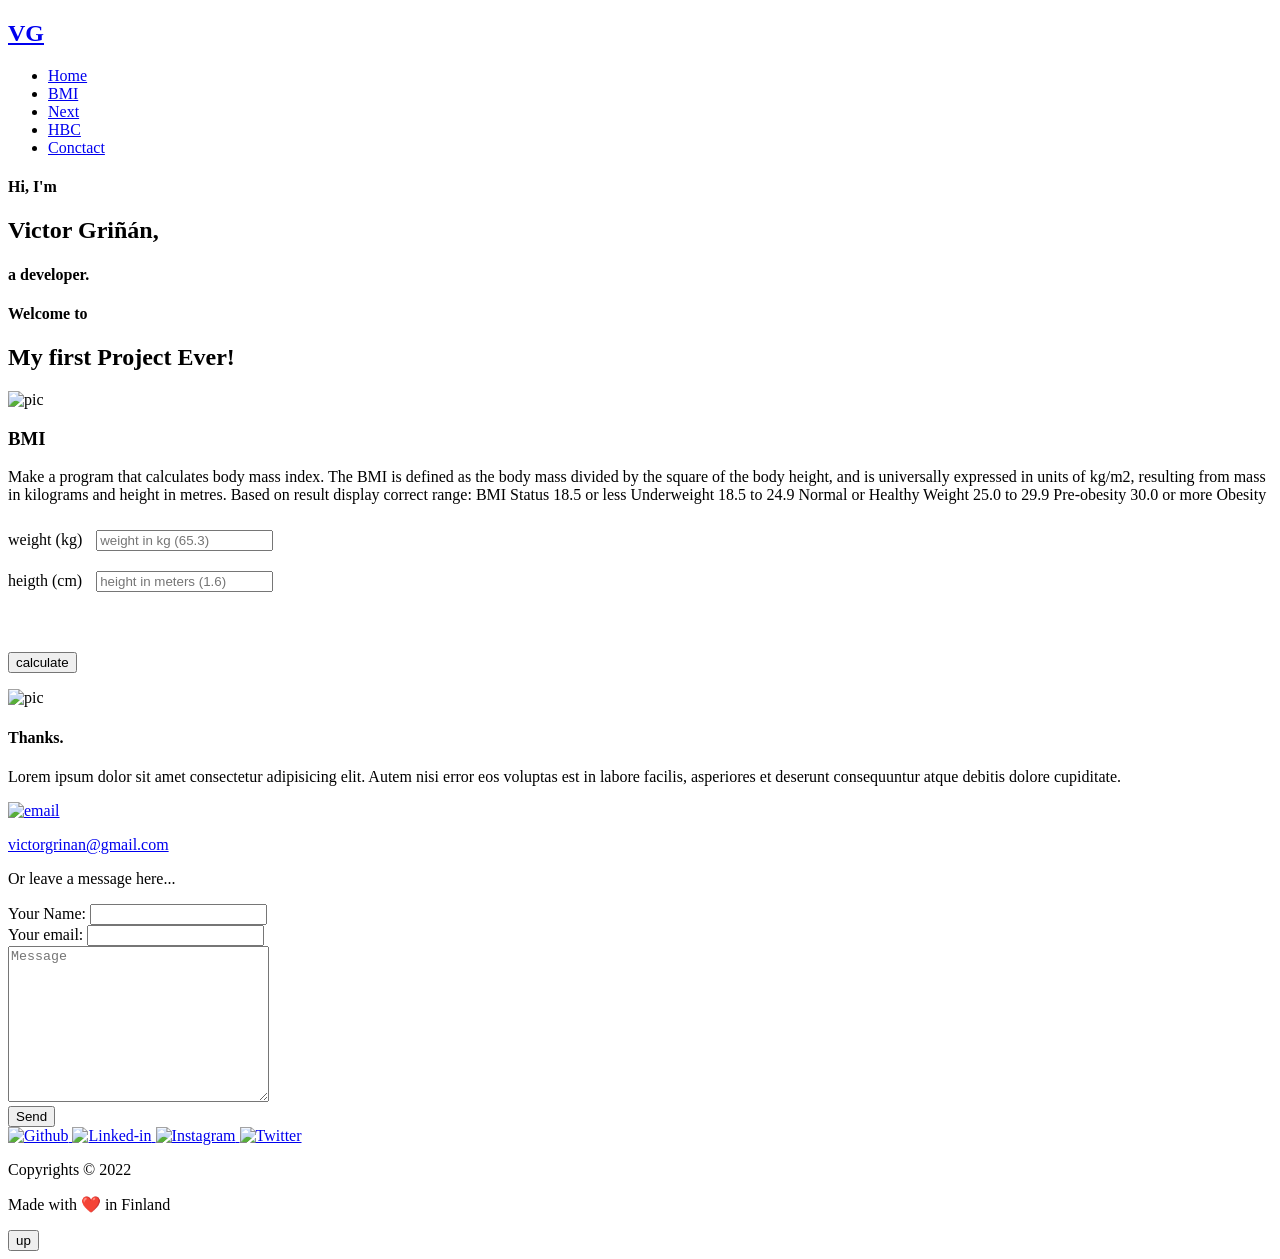
==== index.html @ ef4d424d "first commit" ====
<!DOCTYPE html>
<html lang="en">
<head>
    <meta charset="UTF-8">
    <meta http-equiv="X-UA-Compatible" content="IE=edge">
    <meta name="viewport" content="width=device-width, initial-scale=1.0">
    <link rel="stylesheet" href="style.css">
    <link rel="shortcut icon" href="/images/favicon.ico" type="image/x-icon">
    <title>Document</title>
</head>
<body>


    <script src="main.js"></script>
</body>
</html>


<!DOCTYPE html>
<html lang="en">
<head>
    <meta charset="UTF-8">
    <meta http-equiv="X-UA-Compatible" content="IE=edge">
    <meta name="viewport" 
    content="width=device-width, initial-scale=1.0">
    <link rel="stylesheet" href="style.css">
    <link rel="stylesheet" href="/style.css">
    <title>Web Portfolio</title>
</head>
<body>

    <header>

        <section id="menuBar">
            <div id="logo">
                <a href="#"><h1>VG</h1></a>
            <!-- BRANDING LOGO?
                <a href="#">
                    <h1 id="v">V</h1>
                    <h1 id="g">G</h1>
                    <h4  id="dev">Dev.</h4>
                </a>
            -->
            </div> 
            <nav class="responsive">

                <!--<button class="menu" id="mobButton">Menu</button>-->

                
                <ul>
                    <li><a href="/index.html">Home</a></li>
                    <li><a href="#starter">BMI</a></li>
                    <li><a href="/schoolProjects/02backgroundGradients/index.html">Next</a></li>
                    <li><a href="https://www.bc.fi/?sgclid=CjwKCAiAgbiQBhAHEiwAuQ6Bkr5THOt4DfqX4mz_e1O6WBURiBQcHFbgeelyfIXyITuybfpFCgFI6RoCjrEQAvD_BwE" target="blank">HBC</a></li>
                    <li><a href="#conctactSection">Conctact</a></li>
                </ul>
            </nav>
        </section>
        <section id="heroBanner">
            <div id="intro">
                <h4>Hi, I'm</h3>
                <h2>Victor Griñán,</h2>
                <h4>a developer.</h3>
            </div>
            
            <div id="welcome" class="invisible">
                <h4>Welcome to </h4>
                <h1>My first Project Ever!</h1>
            </div>
        </section>
        
    </header>


    <main>
        <div class="imgBox" id="starter">
            <img src="/images/topHexes.jpg" alt="pic" class="pic" class="sectionPic">
        </div>
        
        <section>
            
            <article id="bmi">

                <h1>BMI</h1>
                <p>Make a program that calculates body mass index. The BMI is defined as the body mass divided by the square of the body height, and is universally expressed in units of kg/m2, resulting from mass in kilograms and height in metres. Based on result display correct range:
                        BMI Status
                        18.5    or less     Underweight
                        18.5    to 24.9     Normal or Healthy Weight
                        25.0    to 29.9     Pre-obesity
                        30.0    or more     Obesity</p>

                    <div>
                        <label for="weight"> weight (kg)</label>
                        <input type="number" id="weight" placeholder="weight in kg (65.3)">
                    </div>   
                    
                    <div>
                        <label for="height"> heigth (cm)</label>
                        <input type="number" id="height" placeholder="height in meters (1.6)">
                    </div>
                    
                    <button id="calculate" onclick="calculate();" > calculate</button>
                                       
                    <p id="solution"></p>

            </article>  

        </section>

    </main>

    <div class="imgBox">
        <img src="/images/huge_hexes.jpg" alt="pic" class="pic" class="sectionPic">
    </div>

    <footer>
        <section id="conctactSection">
            <h4>Thanks.</h4>
            <p>Lorem ipsum dolor sit amet consectetur adipisicing elit. Autem nisi error eos voluptas est in labore facilis, asperiores et deserunt consequuntur atque debitis dolore cupiditate.</p>
            <div class="email">

                <a href="https://mail.google.com/mail/u/0/#inbox" target="blank">
                    <img src="/icons/emai_color.png" alt="email" id="emailImg" class="icon">
                </a>

                    <a href="https://mail.google.com/mail/u/0/#inbox" target="blank">
                        <p id="emailActual"> victorgrinan@gmail.com </p>
                    </a>
                </div>

                <div>
                    <form>
                        <p id="leaveSms">Or leave a message here...</p>
                        <div class="conctact">
                            <label for="conctactName">Your Name:</label>
                            <input type="text" name="conctactName" id="conctactName">
                        </div>
                        <div class="conctact">
                            <label for="conctactEmail">Your email: </label>
                            <input type="email" name="conctactEmail" id="conctactEmail">
                        </div>
                        <div class="conctact">
                            <label for="message"></label>
                            <textarea name="message" id="message" cols="30" rows="10" placeholder="Message"></textarea>
                        </div>
                        <div class="conctact">
                            <input type="submit" value="Send" class="send">
                        </div>
                    </form>
                </div>

                <div id="some">
                    <a href="https://github.com/Victor-python" target="blank">
                        <img src="/icons/pngwing.com (26).png" alt="Github" class="some">
                    </a>

                    <a href="https://www.linkedin.com/in/victor-gri%C3%B1an-892a741b7/" target="blank">
                        <img src="/icons/Linkedin-logo-transparent-PNG.png" alt="Linked-in" class="some">
                    </a>

                    <a href="https://www.instagram.com/victor_grinan_dev/" target="blank">
                        <img src="/icons/pngwing.com (23).png" alt="Instagram" class="some">
                    </a>

                    <a href="https://twitter.com/GrinanVictor" target="blank">
                        <img src="/icons/pngwing.com (20).png" alt="Twitter" class="some">
                    </a>
                </div>
            </section>

            <section id="licenseSection">
                <p id="legal">Copyrights &copy; 2022</p>
                <p id="love">Made with ❤️ in Finland</p>
            </section>

            <button id="up" class="invisible">up</button>

        </footer>
    
    <script src="main.js"></script>
    <script src="/main.js"></script>
</body>
</html>
---- style.css ----
.normal{
    color: green;
}

.warning {
    color: orange;
}

.danger {
    color: red;
}

#weight, #height {
    margin: 10px;
}

#calculate {
    margin-top: 50px;
}
---- style.css ----
.normal{
    color: green;
}

.warning {
    color: orange;
}

.danger {
    color: red;
}

#weight, #height {
    margin: 10px;
}

#calculate {
    margin-top: 50px;
}
---- style.css ----
.normal{
    color: green;
}

.warning {
    color: orange;
}

.danger {
    color: red;
}

#weight, #height {
    margin: 10px;
}

#calculate {
    margin-top: 50px;
}
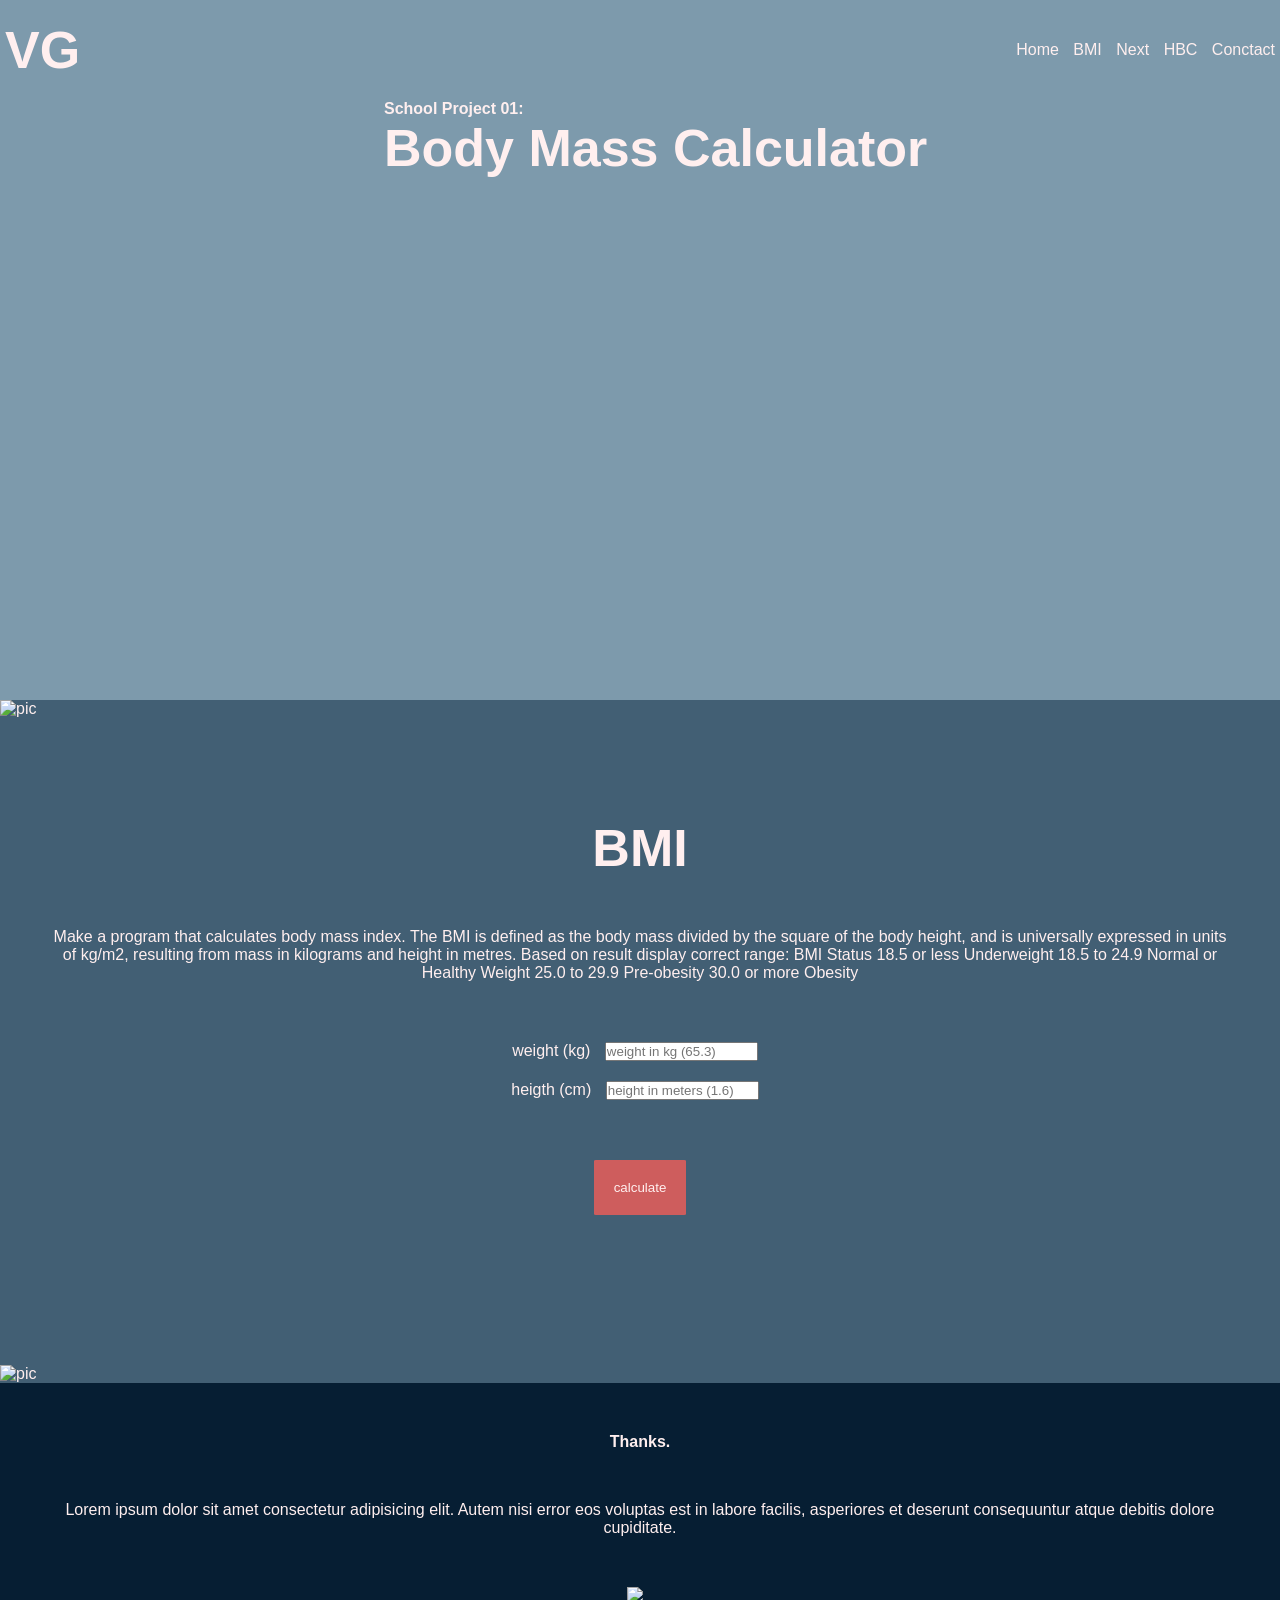
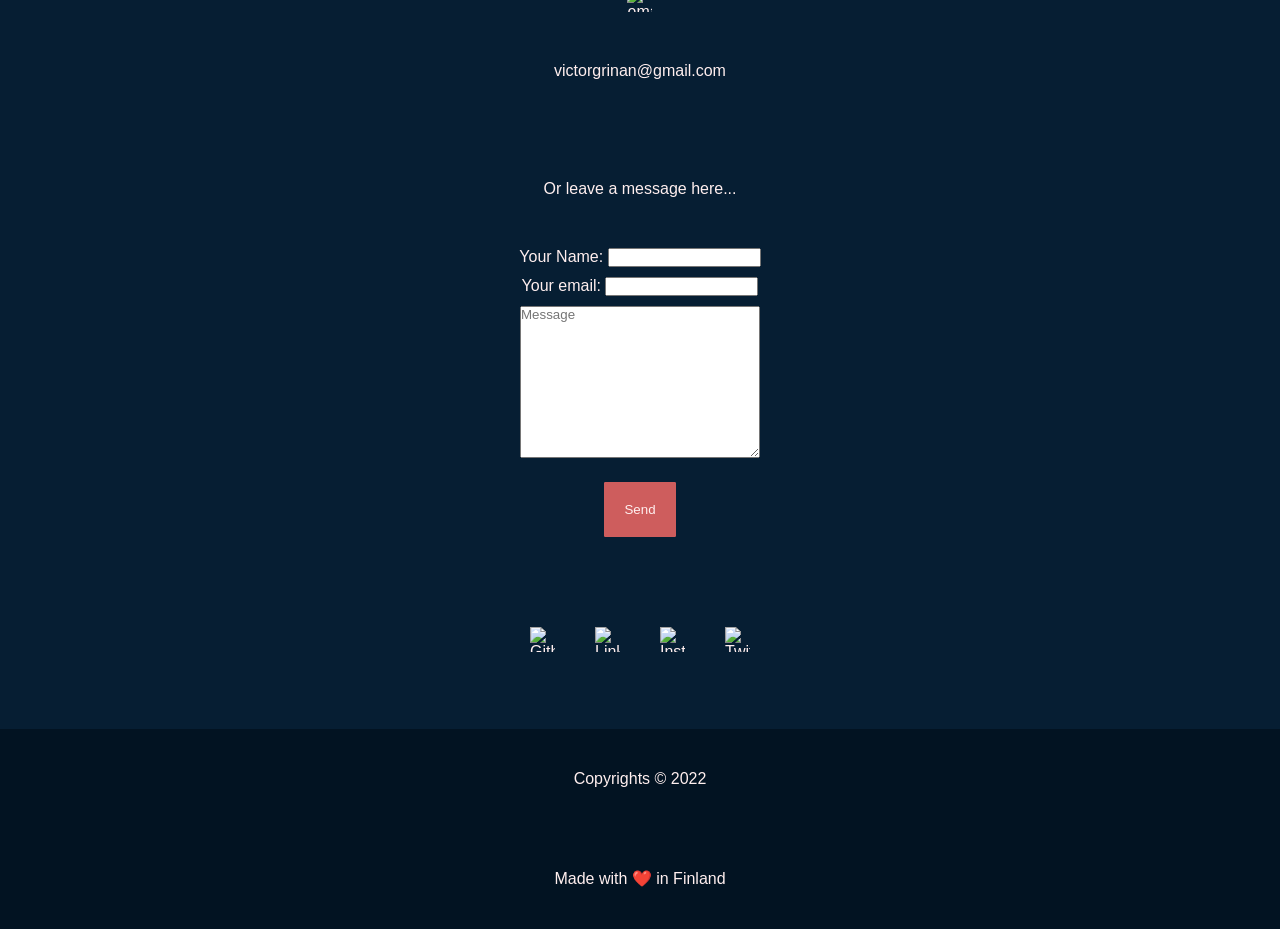
==== commit 0edb9445: "icons added" ====
--- a/index.html
+++ b/index.html
@@ -1,21 +1,3 @@
-<!DOCTYPE html>
-<html lang="en">
-<head>
-    <meta charset="UTF-8">
-    <meta http-equiv="X-UA-Compatible" content="IE=edge">
-    <meta name="viewport" content="width=device-width, initial-scale=1.0">
-    <link rel="stylesheet" href="style.css">
-    <link rel="shortcut icon" href="/images/favicon.ico" type="image/x-icon">
-    <title>Document</title>
-</head>
-<body>
-
-
-    <script src="main.js"></script>
-</body>
-</html>
-
-
 <!DOCTYPE html>
 <html lang="en">
 <head>
@@ -23,9 +5,9 @@
     <meta http-equiv="X-UA-Compatible" content="IE=edge">
     <meta name="viewport" 
     content="width=device-width, initial-scale=1.0">
-    <link rel="stylesheet" href="style.css">
-    <link rel="stylesheet" href="/style.css">
-    <title>Web Portfolio</title>
+    <link rel="stylesheet" href="/common_style.css">
+    <link rel="stylesheet" href="style.css">  
+    <title> BMI calculator</title>
 </head>
 <body>
 
@@ -48,24 +30,19 @@
 
                 
                 <ul>
-                    <li><a href="/index.html">Home</a></li>
+                    <li><a href="https://victor-python.github.io/Portfolio_web_page/">Home</a></li>
                     <li><a href="#starter">BMI</a></li>
-                    <li><a href="/schoolProjects/02backgroundGradients/index.html">Next</a></li>
+                    <li><a href="https://victor-python.github.io/color_gradients/">Next</a></li>
                     <li><a href="https://www.bc.fi/?sgclid=CjwKCAiAgbiQBhAHEiwAuQ6Bkr5THOt4DfqX4mz_e1O6WBURiBQcHFbgeelyfIXyITuybfpFCgFI6RoCjrEQAvD_BwE" target="blank">HBC</a></li>
                     <li><a href="#conctactSection">Conctact</a></li>
                 </ul>
             </nav>
         </section>
         <section id="heroBanner">
-            <div id="intro">
-                <h4>Hi, I'm</h3>
-                <h2>Victor Griñán,</h2>
-                <h4>a developer.</h3>
-            </div>
             
-            <div id="welcome" class="invisible">
-                <h4>Welcome to </h4>
-                <h1>My first Project Ever!</h1>
+            <div id="welcome">
+                <h4>School Project 01:</h4>
+                <h1>Body Mass Calculator</h1>
             </div>
         </section>
         
@@ -74,7 +51,7 @@
 
     <main>
         <div class="imgBox" id="starter">
-            <img src="/images/topHexes.jpg" alt="pic" class="pic" class="sectionPic">
+            <img src="/common_img/" alt="pic" class="pic" class="sectionPic">
         </div>
         
         <section>
@@ -91,12 +68,12 @@
 
                     <div>
                         <label for="weight"> weight (kg)</label>
-                        <input type="number" id="weight" placeholder="weight in kg (65.3)">
+                        <input type="number" id="weight" placeholder="weight in kg (65.3)" min="0">
                     </div>   
                     
                     <div>
                         <label for="height"> heigth (cm)</label>
-                        <input type="number" id="height" placeholder="height in meters (1.6)">
+                        <input type="number" id="height" placeholder="height in meters (1.6)" min="0">
                     </div>
                     
                     <button id="calculate" onclick="calculate();" > calculate</button>
--- a/common_style.css
+++ b/common_style.css
@@ -0,0 +1,341 @@
+/*reset*/
+/*ALL this is made for phone applications*/
+*{
+    margin: 0;
+    padding: 0;
+    color: rgb(255,239,239);
+    font-family: 'Gill Sans', 'Gill Sans MT', Calibri, 'Trebuchet MS', sans-serif;
+}
+
+body{
+    /*
+    background-image: url("/Portfolio_web_page/images/forest.jpg");
+    background-repeat: no-repeat;
+    background-size: 100% auto;
+    background-attachment: fixed;
+    */
+    background-color: rgb(66,95,116);
+    
+    
+}
+
+
+img{
+    display: grid;
+    height: 100%;
+    max-width: 100%;
+    max-height: 100vh;
+    margin: auto;
+}
+
+/*HEADER*/
+header{
+    background-color: rgb(125,154,172);
+    display: flex;
+    flex-direction: column;
+}
+#menuBar {   
+    /*background-color: rgb(181, 224, 224);*/
+    min-width: 100%;
+    margin: auto;
+    height: 100px;
+    position: fixed;
+    top: 0;
+    display: flex;
+    justify-content: space-between;
+    align-items: center;
+    z-index: 1;
+}
+
+a {
+    text-decoration: none;
+    border-radius: 2%;
+}
+
+
+#logo {
+    margin-left: 5px;
+    font-size: 38px;
+    padding-right: 10px;
+}
+
+nav ul li{
+    display: inline;   
+}
+
+nav ul li a{
+    /*make the anchor area biger for clicks*/
+    padding: 5px;    
+}
+
+nav ul li a:hover{
+    background-color: rgb(206, 93, 93);  
+}
+
+/*Banner*/
+#heroBanner{
+    min-height: 700px;
+    display: flex;
+    flex-direction: column;
+    justify-content: space-between;
+}
+
+#intro {
+    align-items: center;
+    padding-top: 200px;
+    padding-left: 30%;
+}
+
+
+#welcome {
+    align-items: center;
+    padding-top: 100px;
+    padding-left: 30%;
+    padding-bottom: 50px;
+}
+
+h1 {
+    font-size: 52px;
+}
+
+/*Main*/
+main p {
+    padding: 50px;
+}
+
+article{
+    padding-top: 100px;
+    text-align: center;
+    padding-bottom: 50px;
+}
+
+.send,
+button {
+    padding: 20px;
+    border: none;
+    background-color: rgb(206, 93, 93);  
+    border-radius: 2%;
+}
+
+
+/*container of portfolio*/
+#projectSection {
+    background-color: rgb(33, 56, 71);
+}
+
+#portfolio {
+    background-color: rgb(125,154,172);
+    display: flex;
+    flex-wrap: wrap;
+    justify-content: space-around;
+}
+
+div .project {
+    margin: 20px;
+    background-color: white;
+    width: 300px;
+    height: 350px;
+    align-self: flex-start;  
+    border-style: groove;
+    border-color: black;
+    color: black;
+}
+
+.projectImg{
+    width: 75%;
+    height: 65%;
+    border-style: groove;
+    border-color: black;
+    position: relative;
+    left: 35px;
+    top: 10px;
+    background-color: black;
+}
+
+
+.description {
+    margin-top: 20px;
+    display: flex;
+    text-align: center;
+    flex-direction: column;
+}
+
+.subtitle {
+    color: black;
+
+}
+
+.descriptionText {
+    padding-top: 5px;
+    color: black;
+}
+
+/*Skills*/
+#skillsBoxes {
+    display: flex;
+    flex-wrap: wrap;
+    padding-left: 90px;
+    padding-bottom: 100px;
+}
+
+
+
+.skill {
+    width: 100px;
+    height: 100px;
+    margin: 10px;
+}
+
+.skill img {
+
+    width: 50px;
+    height: 50px;
+    margin: 5px; 
+}
+
+
+.skill p {
+    padding: 0;
+}
+
+/*Footer*/
+
+footer {
+    background-color: rgb(6, 30, 51);
+}
+
+
+#conctactSection {
+    padding-top: 50px;
+    text-align: center;
+    display:flex;
+    flex-direction: column;
+    justify-content: space-around;
+    align-items: center;
+}
+
+#conctactSection p {
+    padding: 50px;
+}
+
+.icon {
+    padding: 0;
+    margin: 0;
+    width: 25px;
+    height: 25px;
+}
+
+.email {
+    display: flex;
+    flex-direction: column;
+    align-items: center;
+}
+
+#emailActual {
+    padding: 0;
+}
+
+#leaveSms{
+    padding: 0;
+}
+
+form div {
+    padding-bottom: 10px;
+}
+
+.send{
+    margin: 10px;
+}
+
+#some{
+    padding-top: 50px;
+    padding-bottom: 50px;
+    display: flex;
+    flex-wrap: wrap;
+    justify-content: space-between;
+}
+
+#some img {
+    padding: 20px;
+}
+
+.some{
+    padding: 0;
+    margin: 0;
+    width: 25px;
+    height: 25px;
+    display: inline-block;
+}
+
+#licenseSection {
+    min-height: 200px;
+    background-color: rgb(2, 19, 34);
+    display: flex;
+    flex-direction: column;
+    justify-content: space-around;
+    align-items: center;
+
+}
+
+.scrollUp {
+    background-color: rgb(240,255,255);
+}
+
+
+.scrollUp a{
+    color: rgb(16,51,81);
+}
+
+.scrollUp h1{
+    color: rgb(16,51,81);
+}
+
+
+#up {
+    position: fixed;
+    bottom: 20px;
+    right: 50px;
+}
+
+.invisible {
+    visibility: hidden;
+}
+
+.visible {
+    visibility: visible;
+}
+
+/*I JUST COPY THIS CODE FROM INTERNET, (have no idea how it works)*/
+/*
+.fade-in {
+    animation: fadeIn 5s;
+    -webkit-animation: fadeIn 5s;
+    -moz-animation: fadeIn 5s;
+    -o-animation: fadeIn 5s;
+    -ms-animation: fadeIn 5s;
+  }
+  @keyframes fadeIn {
+    0% {opacity:0;}
+    100% {opacity:1;}
+  }
+  
+  @-moz-keyframes fadeIn {
+    0% {opacity:0;}
+    100% {opacity:1;}
+  }
+  
+  @-webkit-keyframes fadeIn {
+    0% {opacity:0;}
+    100% {opacity:1;}
+  }
+  
+  @-o-keyframes fadeIn {
+    0% {opacity:0;}
+    100% {opacity:1;}
+  }
+  
+  @-ms-keyframes fadeIn {
+    0% {opacity:0;}
+    100% {opacity:1;}
+  }
+*/
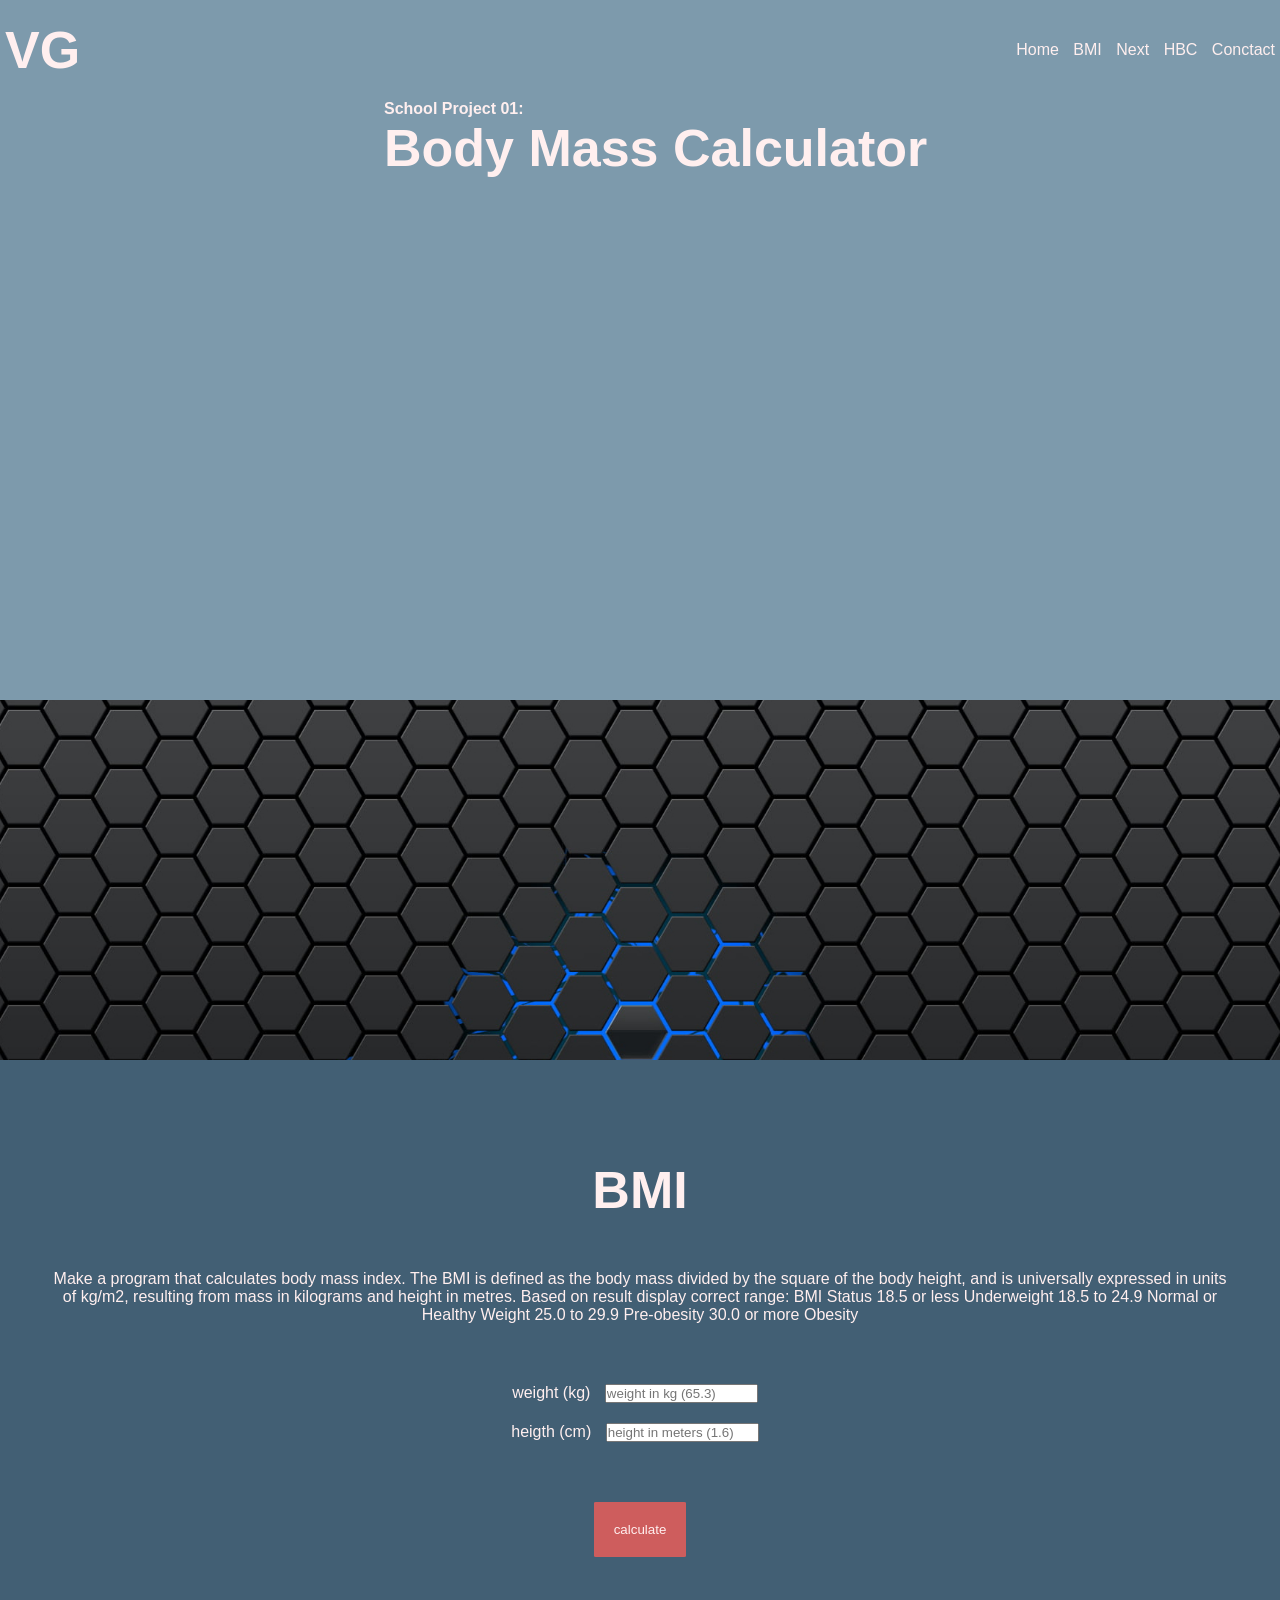
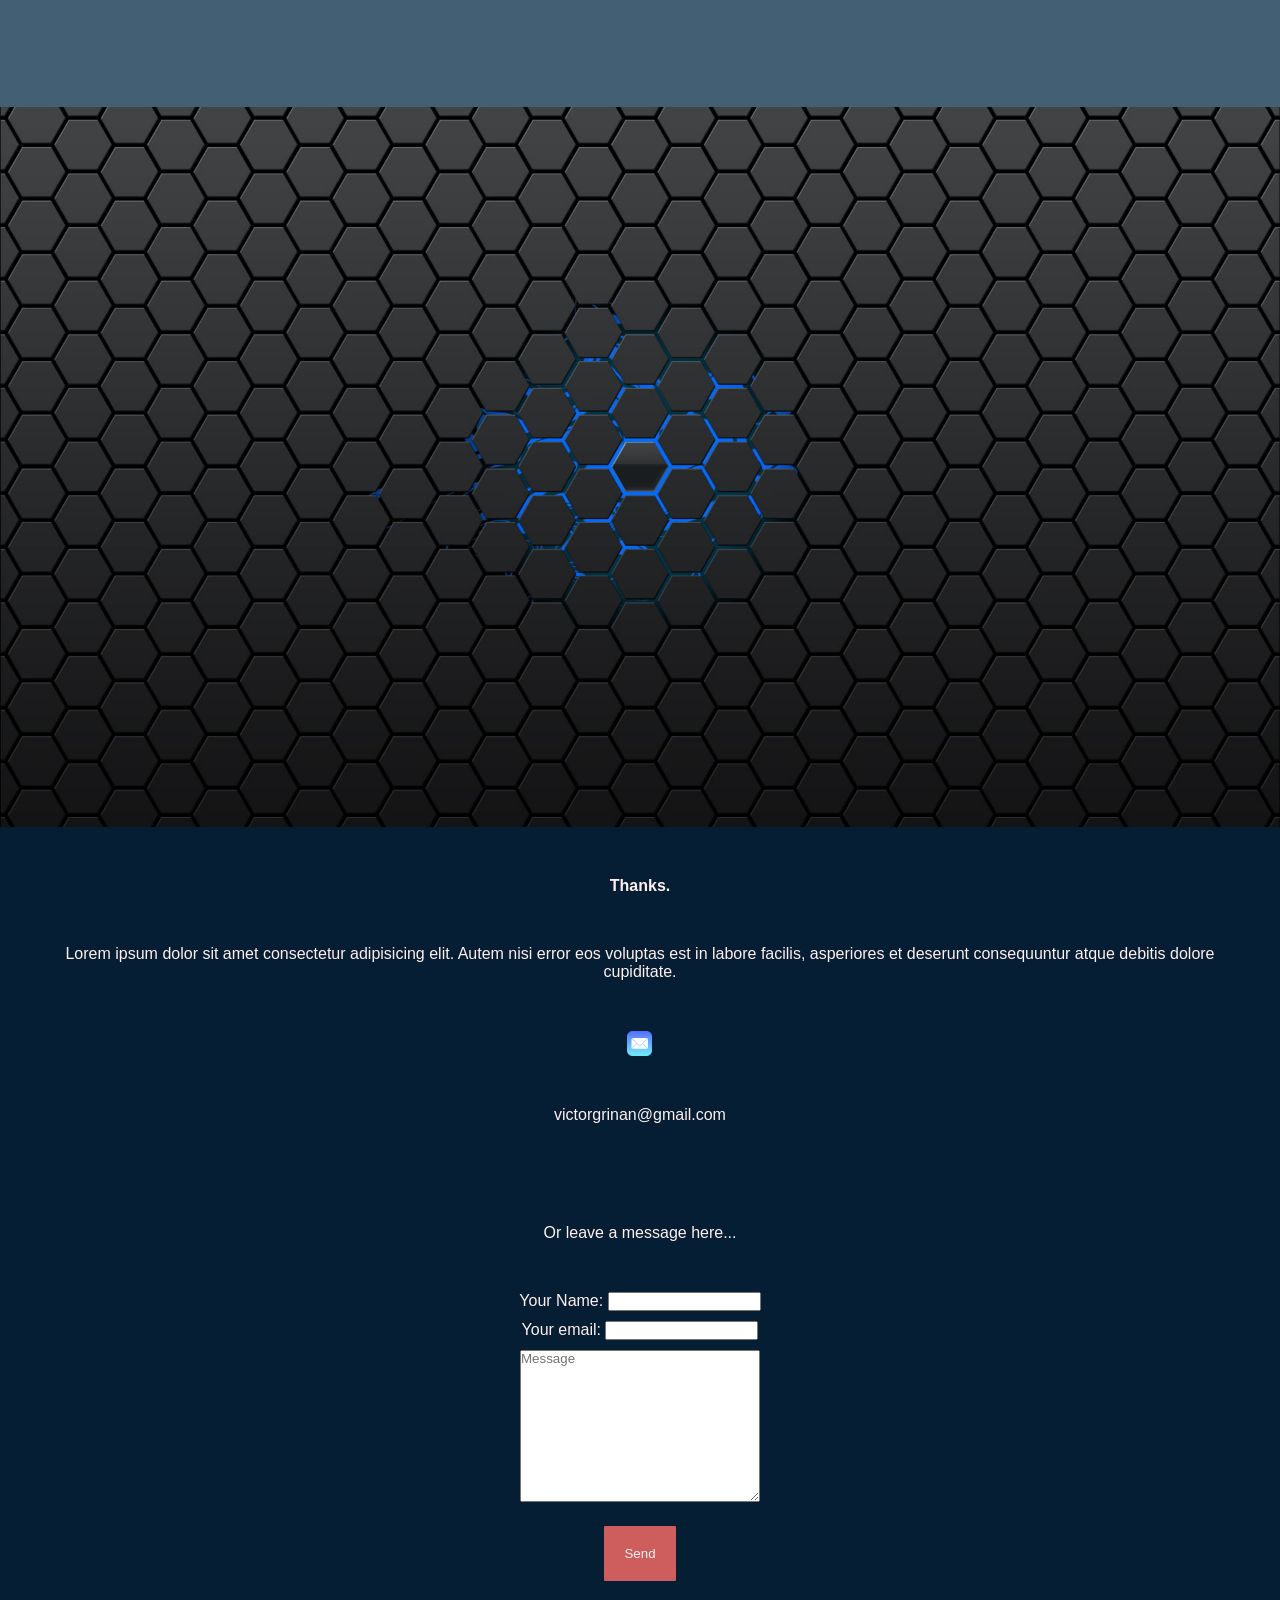
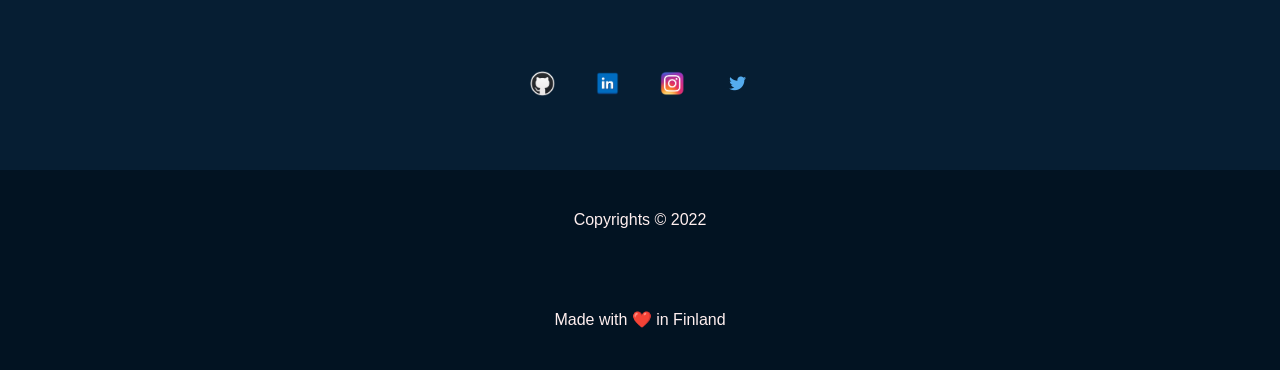
==== commit 050136fc: "integrated icons" ====
--- a/index.html
+++ b/index.html
@@ -51,7 +51,7 @@
 
     <main>
         <div class="imgBox" id="starter">
-            <img src="/common_img/" alt="pic" class="pic" class="sectionPic">
+            <img src="/common_img/topHexes.jpg" alt="pic" class="pic" class="sectionPic">
         </div>
         
         <section>
@@ -87,7 +87,7 @@
     </main>
 
     <div class="imgBox">
-        <img src="/images/huge_hexes.jpg" alt="pic" class="pic" class="sectionPic">
+        <img src="/common_img/huge_hexes.jpg" alt="pic" class="pic" class="sectionPic">
     </div>
 
     <footer>
@@ -97,7 +97,7 @@
             <div class="email">
 
                 <a href="https://mail.google.com/mail/u/0/#inbox" target="blank">
-                    <img src="/icons/emai_color.png" alt="email" id="emailImg" class="icon">
+                    <img src="/common_icons/emai_color.png" alt="email" id="emailImg" class="icon">
                 </a>
 
                     <a href="https://mail.google.com/mail/u/0/#inbox" target="blank">
@@ -128,19 +128,19 @@
 
                 <div id="some">
                     <a href="https://github.com/Victor-python" target="blank">
-                        <img src="/icons/pngwing.com (26).png" alt="Github" class="some">
+                        <img src="/common_icons/github_circle_white_border.com.png" alt="Github" class="some">
                     </a>
 
                     <a href="https://www.linkedin.com/in/victor-gri%C3%B1an-892a741b7/" target="blank">
-                        <img src="/icons/Linkedin-logo-transparent-PNG.png" alt="Linked-in" class="some">
+                        <img src="/common_icons/Linkedin-logo-transparent-PNG.png" alt="Linked-in" class="some">
                     </a>
 
                     <a href="https://www.instagram.com/victor_grinan_dev/" target="blank">
-                        <img src="/icons/pngwing.com (23).png" alt="Instagram" class="some">
+                        <img src="/common_icons/instagram_color.com.png" alt="Instagram" class="some">
                     </a>
 
                     <a href="https://twitter.com/GrinanVictor" target="blank">
-                        <img src="/icons/pngwing.com (20).png" alt="Twitter" class="some">
+                        <img src="/common_icons/twitter_vector_color.com.png" alt="Twitter" class="some">
                     </a>
                 </div>
             </section>
@@ -155,6 +155,6 @@
         </footer>
     
     <script src="main.js"></script>
-    <script src="/main.js"></script>
+    <script src="common_main.js"></script>
 </body>
 </html>
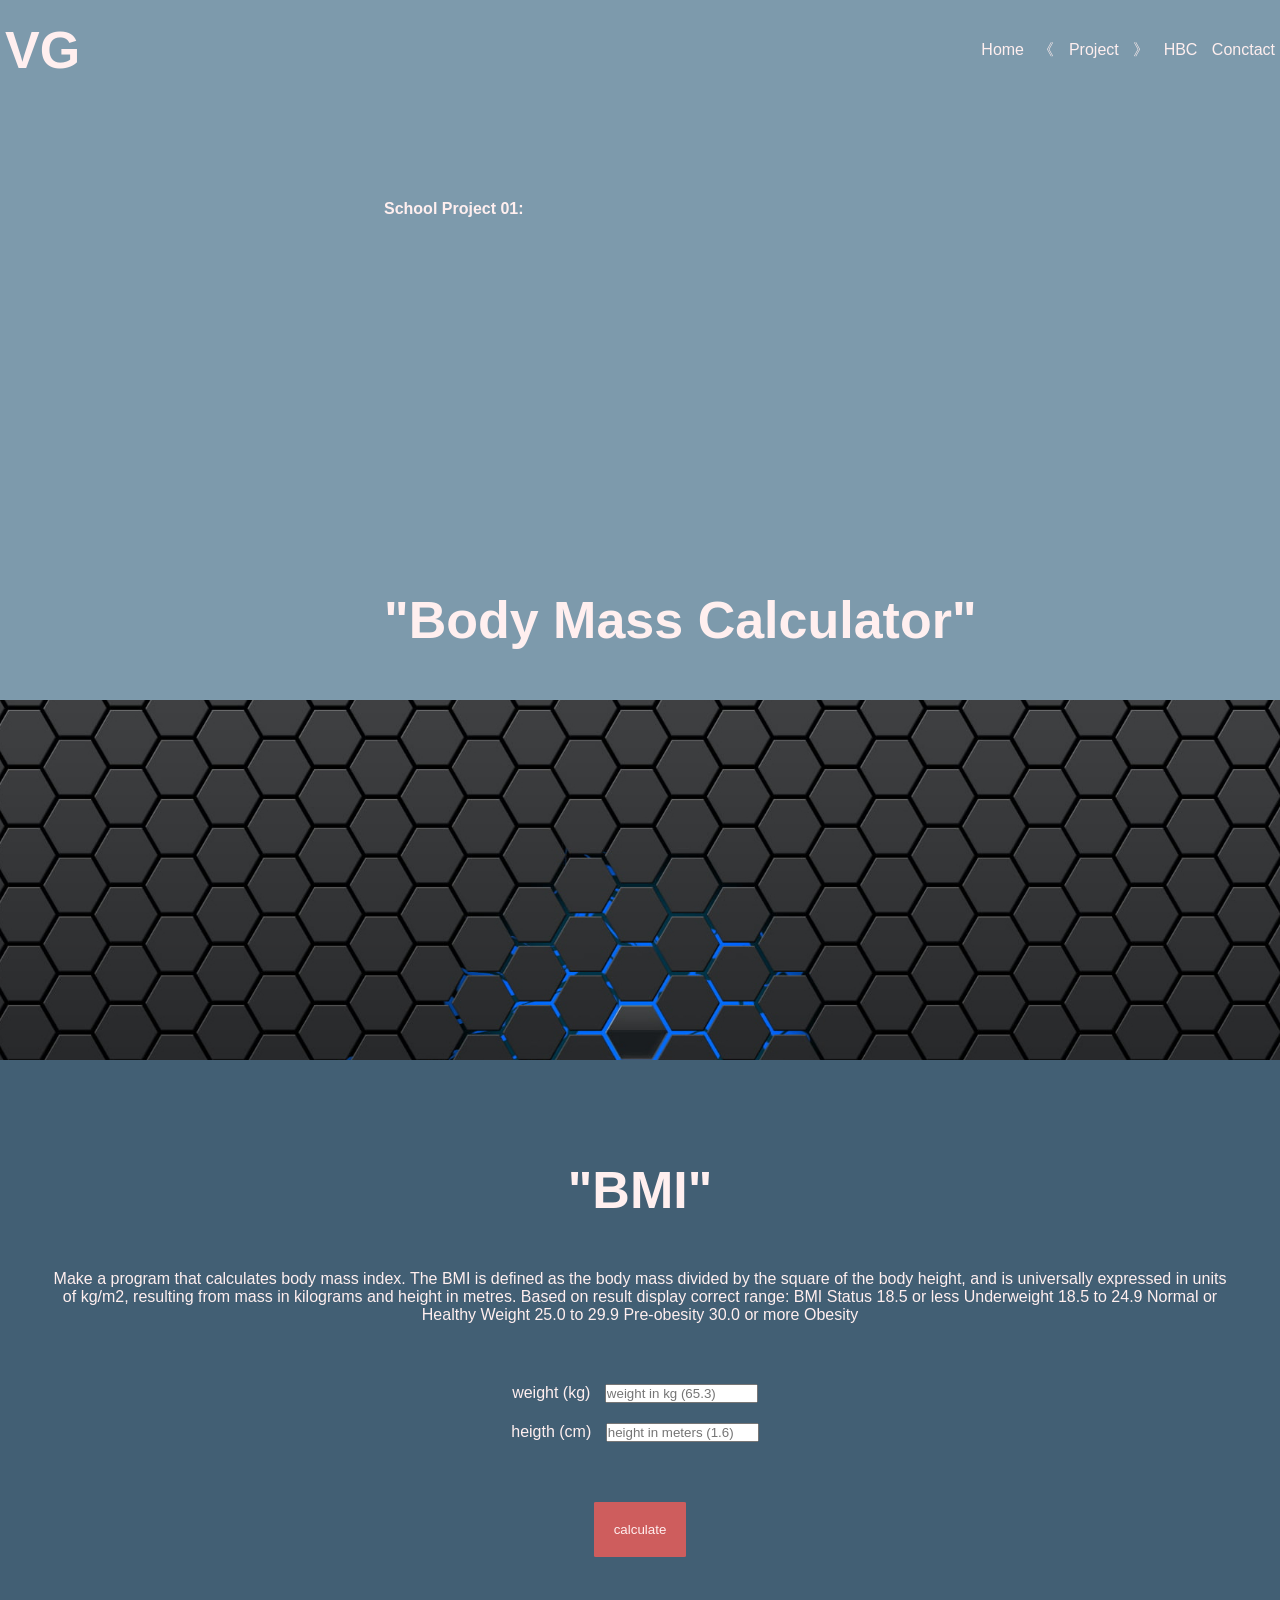
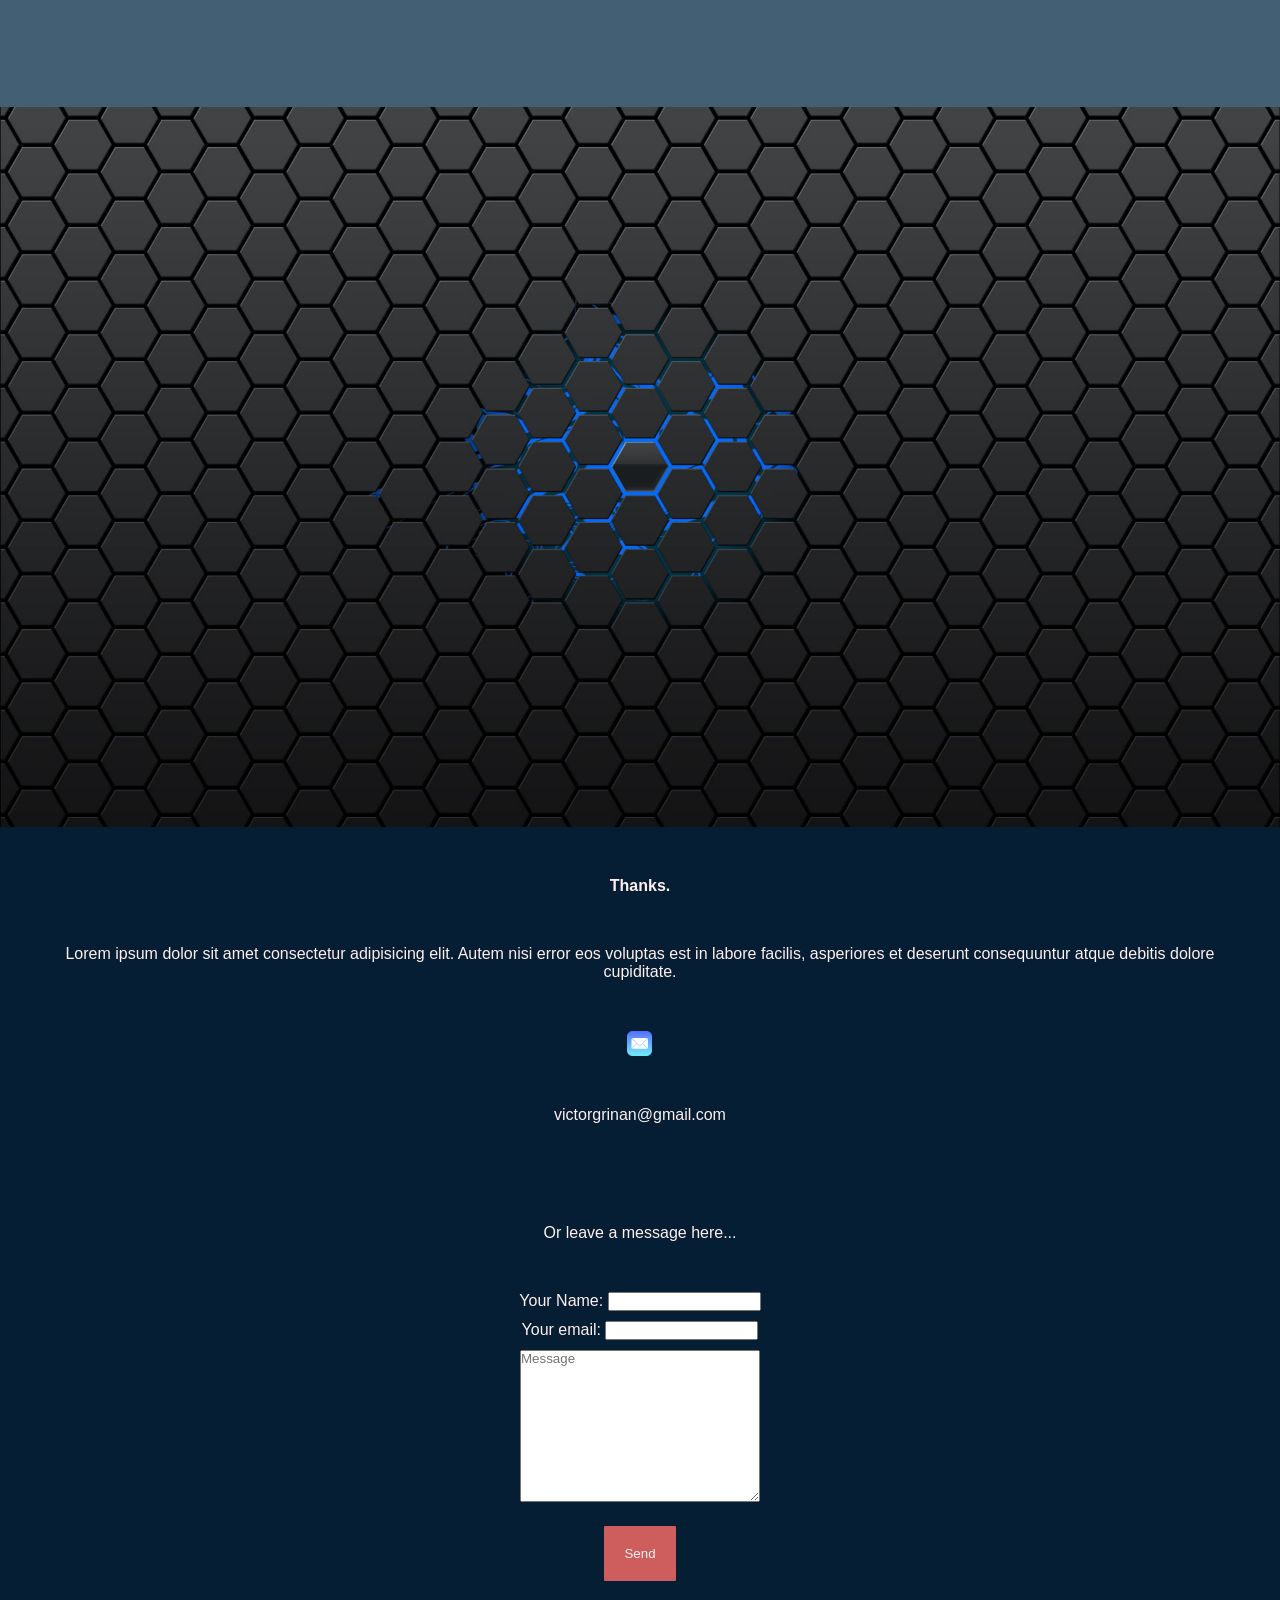
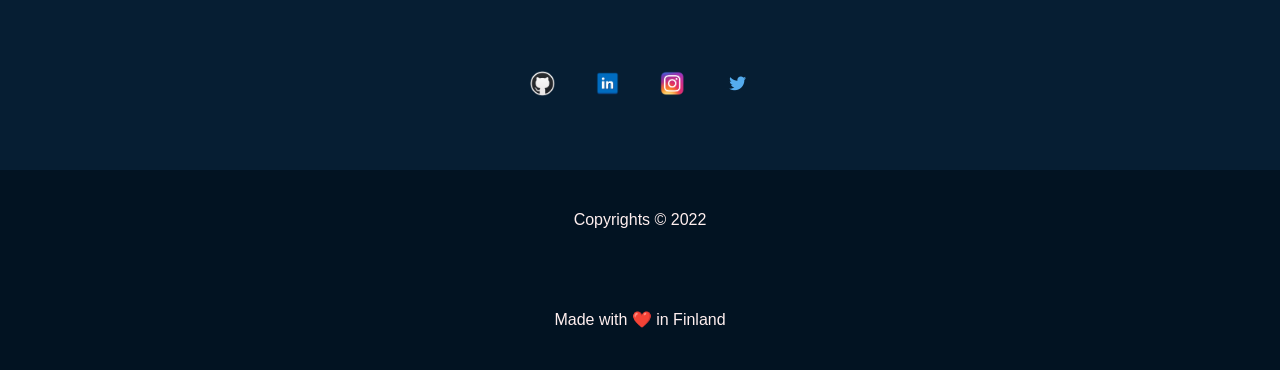
==== commit 548f3886: "works on his own" ====
--- a/index.html
+++ b/index.html
@@ -7,7 +7,7 @@
     content="width=device-width, initial-scale=1.0">
     <link rel="stylesheet" href="/common_style.css">
     <link rel="stylesheet" href="style.css">  
-    <title> BMI calculator</title>
+    <title> BMI calculator </title>
 </head>
 <body>
 
@@ -27,22 +27,26 @@
             <nav class="responsive">
 
                 <!--<button class="menu" id="mobButton">Menu</button>-->
-
                 
                 <ul>
                     <li><a href="https://victor-python.github.io/Portfolio_web_page/">Home</a></li>
-                    <li><a href="#starter">BMI</a></li>
-                    <li><a href="https://victor-python.github.io/color_gradients/">Next</a></li>
+                    <li><a href="https://victor-python.github.io/Portfolio_web_page/"> 《 </a></li>
+                    <li><a href="#starter">Project</a></li>
+                    <li><a href="https://victor-python.github.io/color_gradients/"> 》</a></li>
                     <li><a href="https://www.bc.fi/?sgclid=CjwKCAiAgbiQBhAHEiwAuQ6Bkr5THOt4DfqX4mz_e1O6WBURiBQcHFbgeelyfIXyITuybfpFCgFI6RoCjrEQAvD_BwE" target="blank">HBC</a></li>
                     <li><a href="#conctactSection">Conctact</a></li>
                 </ul>
             </nav>
         </section>
         <section id="heroBanner">
-            
-            <div id="welcome">
-                <h4>School Project 01:</h4>
-                <h1>Body Mass Calculator</h1>
+  
+            <div id="intro">
+                <h4> School Project 01: </h4>
+            </div>
+
+            <div id="welcome" class="invisible pageTitle">
+                
+                <h1> "Body Mass Calculator" </h1>
             </div>
         </section>
         
@@ -54,11 +58,11 @@
             <img src="/common_img/topHexes.jpg" alt="pic" class="pic" class="sectionPic">
         </div>
         
-        <section>
+        <section id="content">
             
             <article id="bmi">
 
-                <h1>BMI</h1>
+                <h1>"BMI"</h1>
                 <p>Make a program that calculates body mass index. The BMI is defined as the body mass divided by the square of the body height, and is universally expressed in units of kg/m2, resulting from mass in kilograms and height in metres. Based on result display correct range:
                         BMI Status
                         18.5    or less     Underweight
@@ -78,9 +82,9 @@
                     
                     <button id="calculate" onclick="calculate();" > calculate</button>
                                        
-                    <p id="solution"></p>
+                    <h3><p id="solution"></p></h3>
 
-            </article>  
+            </article>
 
         </section>
 
@@ -154,7 +158,8 @@
 
         </footer>
     
+    <script src="common_main.js"></script>
     <script src="main.js"></script>
-    <script src="common_main.js"></script>
 </body>
-</html>+</html>
+
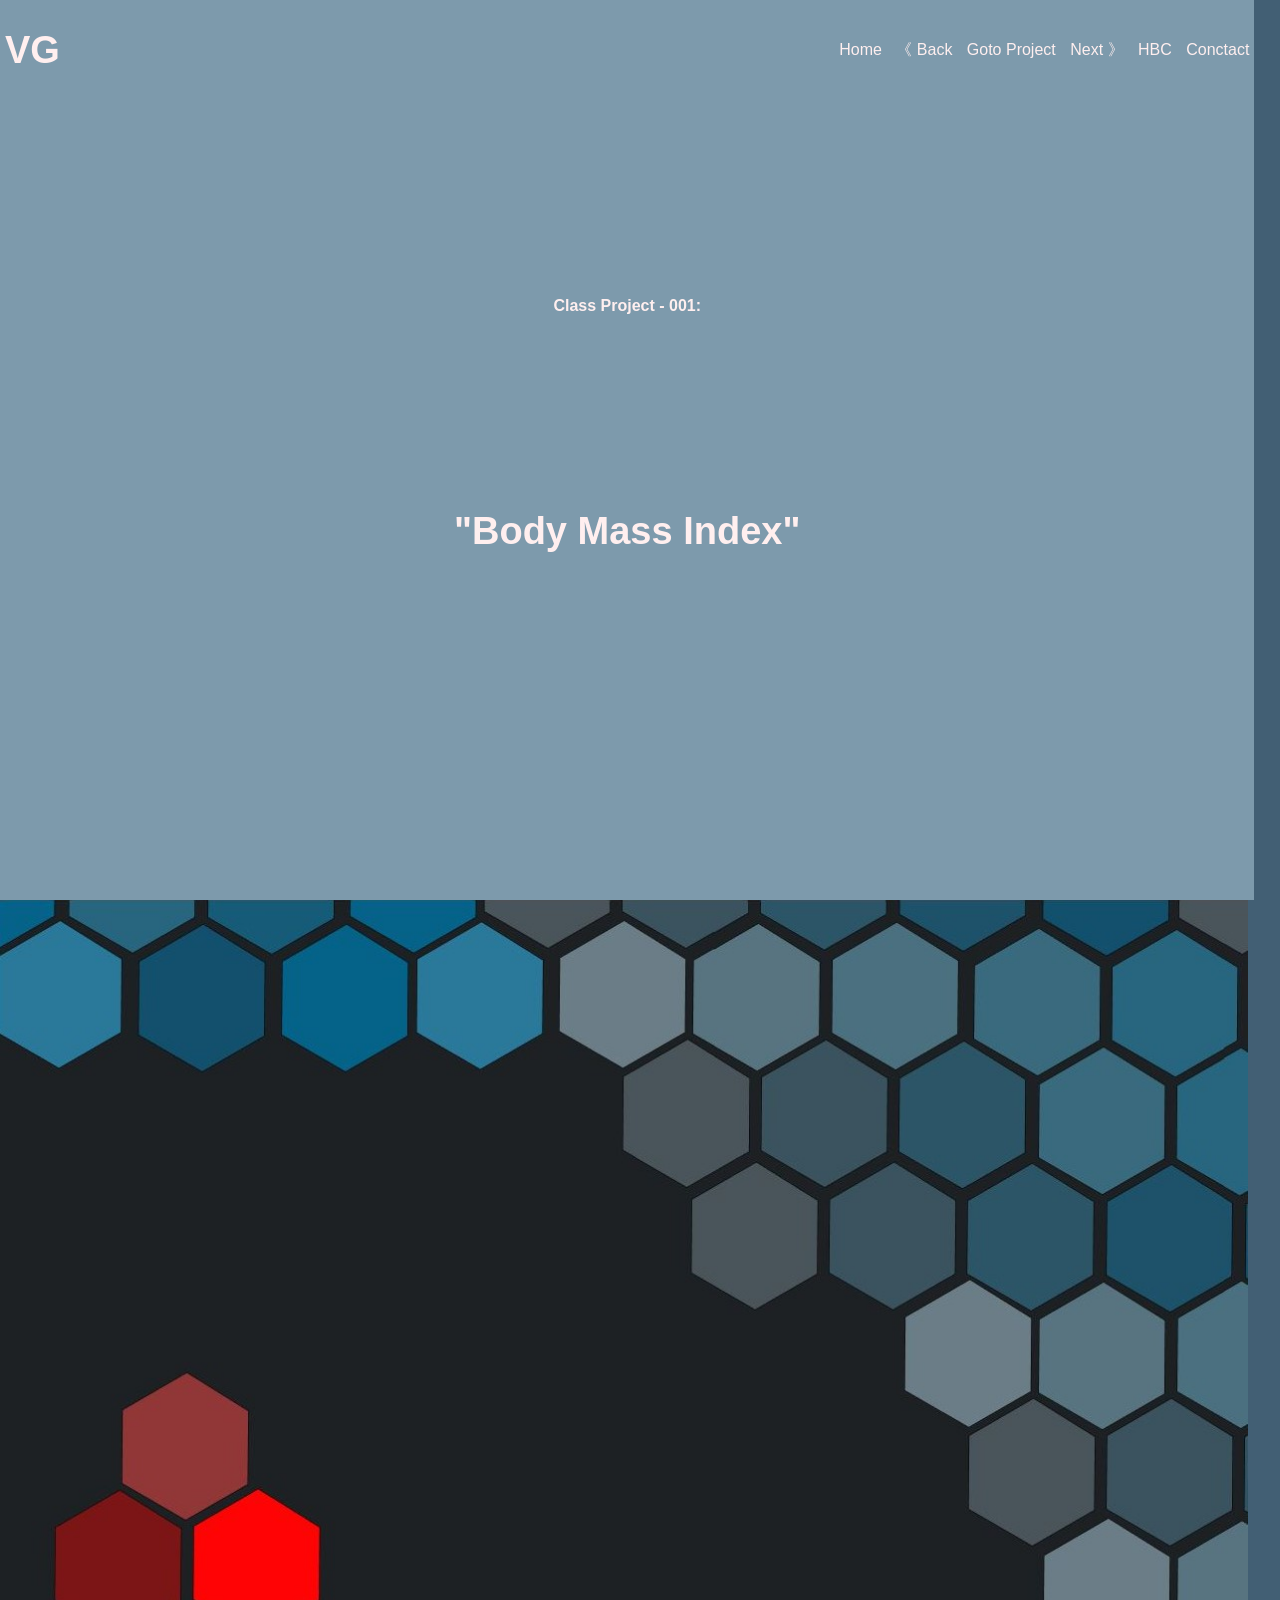
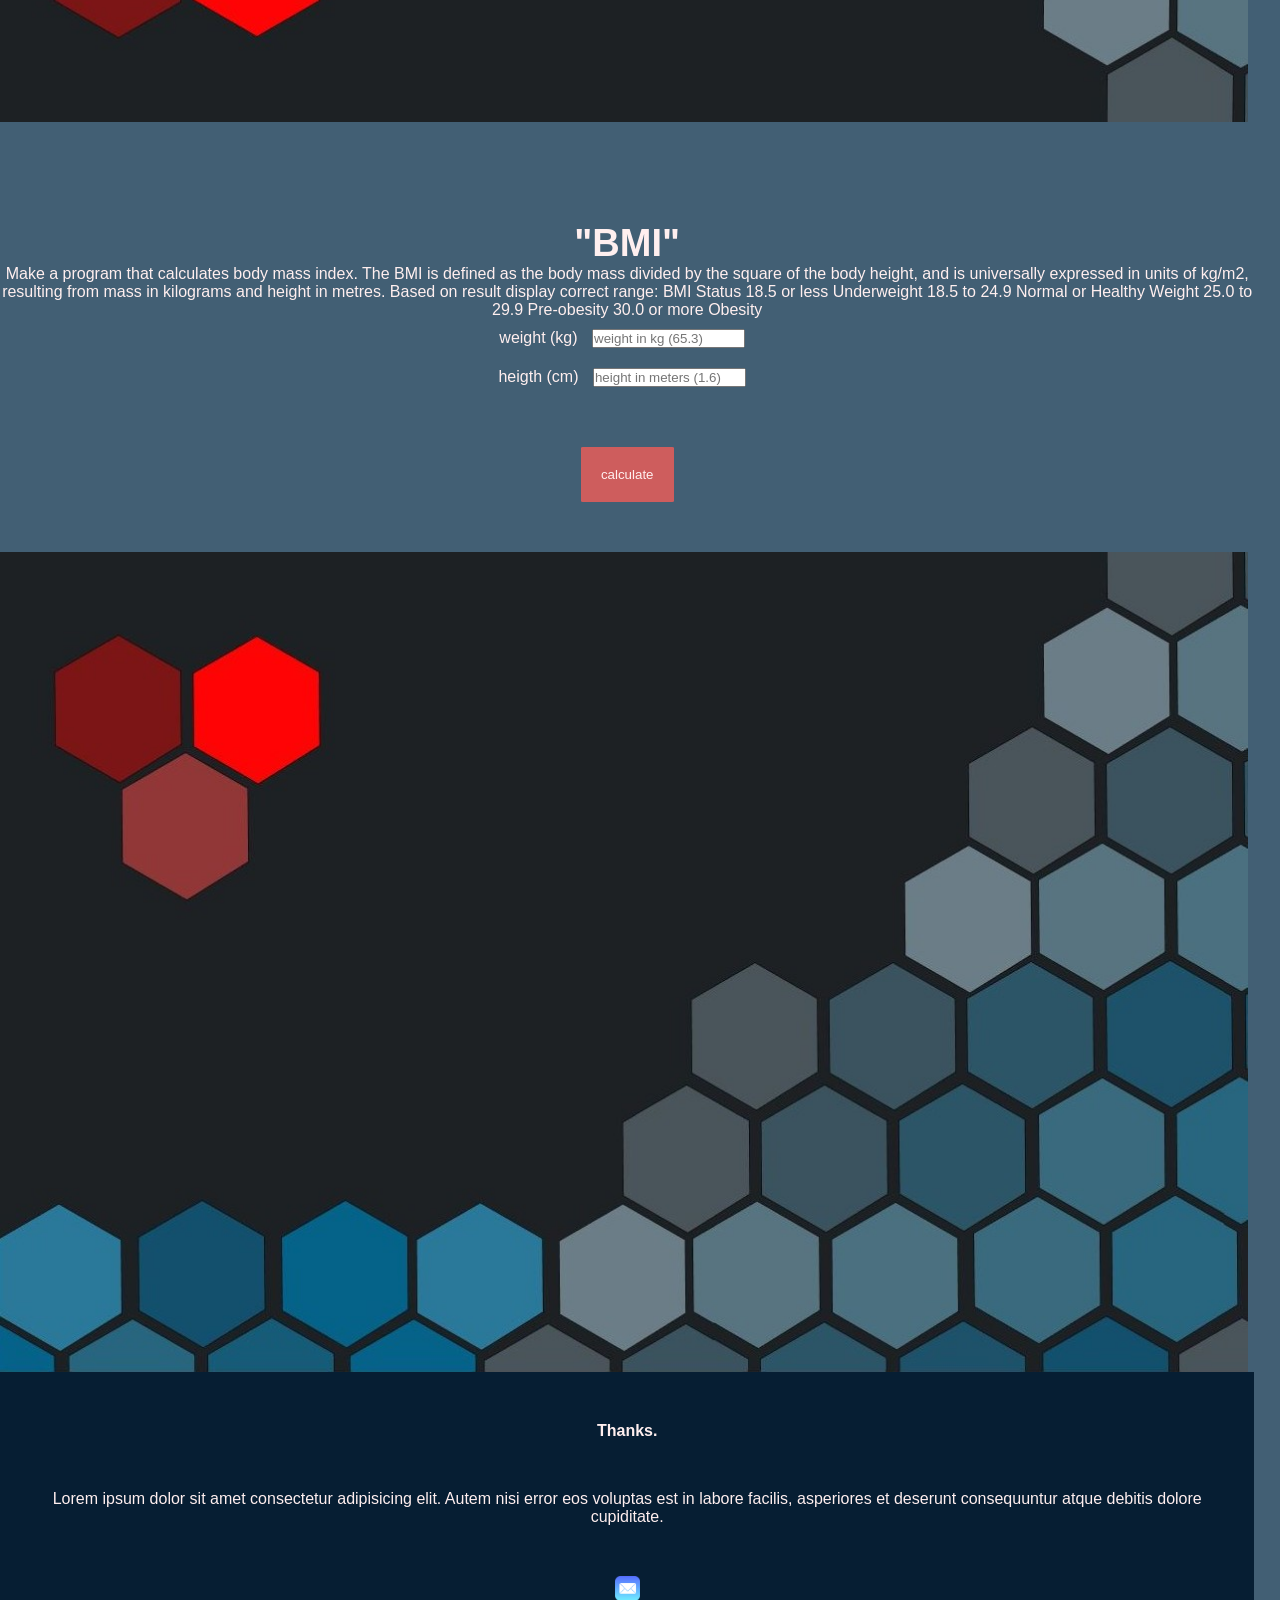
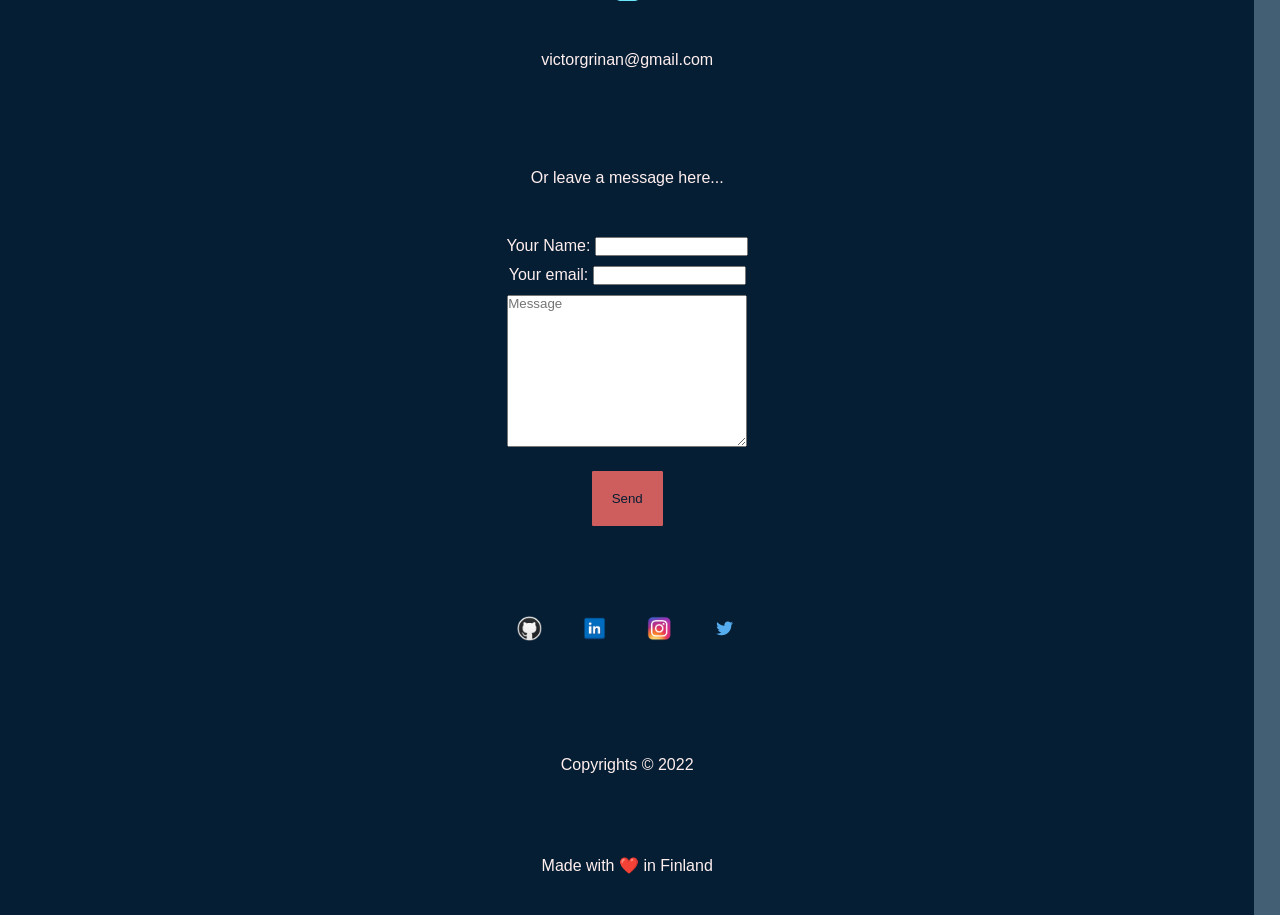
==== commit 2afce0fd: "standarized" ====
--- a/index.html
+++ b/index.html
@@ -5,9 +5,9 @@
     <meta http-equiv="X-UA-Compatible" content="IE=edge">
     <meta name="viewport" 
     content="width=device-width, initial-scale=1.0">
-    <link rel="stylesheet" href="/common_style.css">
-    <link rel="stylesheet" href="style.css">  
-    <title> BMI calculator </title>
+    <link rel="stylesheet" href="common_style.css">
+    <link rel="stylesheet" href="style.css">
+    <title> Body Mass Index Calc. </title>
 </head>
 <body>
 
@@ -26,37 +26,40 @@
             </div> 
             <nav class="responsive">
 
-                <!--<button class="menu" id="mobButton">Menu</button>-->
+                <button id="mobileButton">
+                    
+                    <!--<span class="material-icons"> menu </span>-->
+                </button>
                 
                 <ul>
                     <li><a href="https://victor-python.github.io/Portfolio_web_page/">Home</a></li>
-                    <li><a href="https://victor-python.github.io/Portfolio_web_page/"> 《 </a></li>
-                    <li><a href="#starter">Project</a></li>
-                    <li><a href="https://victor-python.github.io/color_gradients/"> 》</a></li>
+                    <li><a href="https://victor-python.github.io/Portfolio_web_page/"> 《 Back </a></li>
+                    <li><a href="#starter">Goto Project</a></li>
+                    <li><a href="https://victor-python.github.io/color_gradients/"> Next 》</a></li>
                     <li><a href="https://www.bc.fi/?sgclid=CjwKCAiAgbiQBhAHEiwAuQ6Bkr5THOt4DfqX4mz_e1O6WBURiBQcHFbgeelyfIXyITuybfpFCgFI6RoCjrEQAvD_BwE" target="blank">HBC</a></li>
-                    <li><a href="#conctactSection">Conctact</a></li>
+                    <li><a href="#conctactSection" id="conctactNavBtn"> Conctact </a></li>
                 </ul>
             </nav>
         </section>
         <section id="heroBanner">
   
             <div id="intro">
-                <h4> School Project 01: </h4>
+                <h4> Class Project - 001:</h4>
             </div>
 
             <div id="welcome" class="invisible pageTitle">
                 
-                <h1> "Body Mass Calculator" </h1>
+                <h1> "Body Mass Index" </h1>
             </div>
         </section>
         
     </header>
+    <div class="imgBox">
+        <img src="common_images/bigred.JPG" alt="pic" class="pic" class="sectionPic">
+    </div>
 
+    <main id="starter">
 
-    <main>
-        <div class="imgBox" id="starter">
-            <img src="/common_img/topHexes.jpg" alt="pic" class="pic" class="sectionPic">
-        </div>
         
         <section id="content">
             
@@ -91,7 +94,7 @@
     </main>
 
     <div class="imgBox">
-        <img src="/common_img/huge_hexes.jpg" alt="pic" class="pic" class="sectionPic">
+        <img src="common_images/bigredreversed.jpg" alt="pic" class="pic" class="sectionPic">
     </div>
 
     <footer>
@@ -101,7 +104,7 @@
             <div class="email">
 
                 <a href="https://mail.google.com/mail/u/0/#inbox" target="blank">
-                    <img src="/common_icons/emai_color.png" alt="email" id="emailImg" class="icon">
+                    <img src="common_icons/emai_color.png" alt="email" id="emailImg" class="icon">
                 </a>
 
                     <a href="https://mail.google.com/mail/u/0/#inbox" target="blank">
@@ -132,25 +135,38 @@
 
                 <div id="some">
                     <a href="https://github.com/Victor-python" target="blank">
-                        <img src="/common_icons/github_circle_white_border.com.png" alt="Github" class="some">
+                        <img src="common_icons/github_circle_white_border.com.png" alt="Github" class="some">
                     </a>
 
                     <a href="https://www.linkedin.com/in/victor-gri%C3%B1an-892a741b7/" target="blank">
-                        <img src="/common_icons/Linkedin-logo-transparent-PNG.png" alt="Linked-in" class="some">
+                        <img src="common_icons/Linkedin-logo-transparent-PNG.png" alt="Linked-in" class="some">
                     </a>
 
                     <a href="https://www.instagram.com/victor_grinan_dev/" target="blank">
-                        <img src="/common_icons/instagram_color.com.png" alt="Instagram" class="some">
+                        <img src="common_icons/instagram_color.com.png" alt="Instagram" class="some">
                     </a>
 
                     <a href="https://twitter.com/GrinanVictor" target="blank">
-                        <img src="/common_icons/twitter_vector_color.com.png" alt="Twitter" class="some">
+                        <img src="common_icons/twitter_vector_color.com.png" alt="Twitter" class="some">
                     </a>
                 </div>
             </section>
 
+            <!--
+
+            <section id="profilePicsCollage">
+                <div id="red" class="portrait"></div>
+                <div id="blue" class="portrait"></div>
+                <div id="yellow" class="portrait"></div>
+                <div id="green" class="portrait"></div>
+                <div id="orange" class="portrait"></div>
+                <div id="purple" class="portrait"></div>
+            </section>
+
+            -->
+
             <section id="licenseSection">
-                <p id="legal">Copyrights &copy; 2022</p>
+                <p id="legal">Copyrights &copy 2022</p><!-- ;  -->
                 <p id="love">Made with ❤️ in Finland</p>
             </section>
 
@@ -162,4 +178,3 @@
     <script src="main.js"></script>
 </body>
 </html>
-
--- a/common_style.css
+++ b/common_style.css
@@ -1,217 +1,209 @@
 /*reset*/
-/*ALL this is made for phone applications*/
 *{
-    margin: 0;
-    padding: 0;
     color: rgb(255,239,239);
     font-family: 'Gill Sans', 'Gill Sans MT', Calibri, 'Trebuchet MS', sans-serif;
-}
+    margin: 0;
+    padding: 0;
+}
+
 
 body{
-    /*
-    background-image: url("/Portfolio_web_page/images/forest.jpg");
-    background-repeat: no-repeat;
-    background-size: 100% auto;
-    background-attachment: fixed;
-    */
-    background-color: rgb(66,95,116);
-    
-    
-}
-
-
-img{
-    display: grid;
-    height: 100%;
-    max-width: 100%;
-    max-height: 100vh;
-    margin: auto;
-}
-
+    background-color: rgb(66,95,116); 
+    display: flex;  
+    flex-direction: column;
+    max-width: 98vw;
+}
 /*HEADER*/
 header{
     background-color: rgb(125,154,172);
     display: flex;
-    flex-direction: column;
-}
-#menuBar {   
-    /*background-color: rgb(181, 224, 224);*/
-    min-width: 100%;
-    margin: auto;
+    height: 100vh;
+    flex-direction: column;
+}
+
+h1 {
+    font-size: 38px;
+}
+
+#menuBar {  
+    align-items: center;    
+    display: flex;
     height: 100px;
+    justify-content: space-between;
     position: fixed;
     top: 0;
-    display: flex;
-    justify-content: space-between;
-    align-items: center;
+    width: 98vw;
     z-index: 1;
 }
-
-a {
-    text-decoration: none;
-    border-radius: 2%;
-}
-
 
 #logo {
     margin-left: 5px;
-    font-size: 38px;
     padding-right: 10px;
+}
+
+/*Navbar*/
+a {
+    border-radius: 3%;
+    text-decoration: none;
 }
 
 nav ul li{
     display: inline;   
 }
 
-nav ul li a{
-    /*make the anchor area biger for clicks*/
-    padding: 5px;    
+nav ul li a{  
+    padding: 5px;  
 }
 
 nav ul li a:hover{
     background-color: rgb(206, 93, 93);  
 }
 
+/*scrolling nav bar animation*/
+.scrollUp {
+    background-color: rgb(240,255,255);
+}
+
+.scrollUp a{
+    color: rgb(16,51,81);
+}
+
+#mobileButton{
+    background-image: url("common_images/hamburgerShortWhite.png");
+    background-repeat: no-repeat;
+    margin-right: 20px;
+}
+
+.scrollUp #mobileButton{  
+    color: rgb(6, 30, 51);
+    background-image: url("common_images/hamburgerShortBlue.png");
+    background-repeat: no-repeat;
+    margin-right: 20px;
+}
+
+.scrollUp h1{
+    color: rgb(6, 30, 51);
+}
+
+.invisible {
+    visibility: hidden;
+}
+
+#mobileButton {
+    display: none;
+  }
+  
+  @media (max-width: 576px) {
+
+    #mobileButton{
+        right: 20px;
+    }
+
+    #menubar{
+        max-width: 100vw;
+    }
+
+    nav .responsive {
+        max-width: 97vw;
+    }
+
+    #mobileButton {
+        background-color: transparent;
+        border: none;
+        display: block;
+        right: 20px;
+    }
+
+    nav ul {
+      display: none;
+    }
+  
+    nav.responsive ul {
+      background-color: white;
+      display: block;
+      left: 0;
+      position: absolute;
+      top: 85px;
+      width: 97vw;
+    }
+  
+    nav.responsive ul li {
+      display: block;
+    }
+  
+    nav.responsive a {
+      color: rgb(6, 30, 51);
+      display: block;
+    }
+  }
+/*back up btn*/
+#up {
+    bottom: 20px;
+    position: fixed;
+    right: 50px;
+}
+
 /*Banner*/
 #heroBanner{
+    align-items: center;
+    display: flex;
+    flex-direction: column;
+    justify-content: space-around;
     min-height: 700px;
-    display: flex;
-    flex-direction: column;
-    justify-content: space-between;
 }
 
 #intro {
     align-items: center;
     padding-top: 200px;
-    padding-left: 30%;
-}
-
+}
 
 #welcome {
-    align-items: center;
-    padding-top: 100px;
-    padding-left: 30%;
     padding-bottom: 50px;
 }
 
-h1 {
-    font-size: 52px;
-}
-
 /*Main*/
-main p {
-    padding: 50px;
+
+img{
+    display: grid;
+    max-width: 97.5vw;
 }
 
 article{
+    padding-bottom: 50px;
     padding-top: 100px;
     text-align: center;
-    padding-bottom: 50px;
 }
 
 .send,
 button {
+    background-color: rgb(206, 93, 93); 
+    border: none;
+    border-radius: 2%;
     padding: 20px;
-    border: none;
-    background-color: rgb(206, 93, 93);  
-    border-radius: 2%;
-}
-
-
-/*container of portfolio*/
-#projectSection {
-    background-color: rgb(33, 56, 71);
-}
-
-#portfolio {
-    background-color: rgb(125,154,172);
-    display: flex;
-    flex-wrap: wrap;
-    justify-content: space-around;
-}
-
-div .project {
-    margin: 20px;
-    background-color: white;
-    width: 300px;
-    height: 350px;
-    align-self: flex-start;  
-    border-style: groove;
-    border-color: black;
-    color: black;
-}
-
-.projectImg{
-    width: 75%;
-    height: 65%;
-    border-style: groove;
-    border-color: black;
-    position: relative;
-    left: 35px;
-    top: 10px;
-    background-color: black;
-}
-
-
-.description {
-    margin-top: 20px;
-    display: flex;
-    text-align: center;
-    flex-direction: column;
-}
-
-.subtitle {
-    color: black;
-
-}
-
-.descriptionText {
-    padding-top: 5px;
-    color: black;
-}
-
-/*Skills*/
-#skillsBoxes {
-    display: flex;
-    flex-wrap: wrap;
-    padding-left: 90px;
-    padding-bottom: 100px;
-}
-
-
-
-.skill {
-    width: 100px;
-    height: 100px;
-    margin: 10px;
-}
-
-.skill img {
-
-    width: 50px;
-    height: 50px;
-    margin: 5px; 
-}
-
-
-.skill p {
-    padding: 0;
 }
 
 /*Footer*/
-
 footer {
     background-color: rgb(6, 30, 51);
 }
 
+.email {
+    align-items: center;
+    display: flex;
+    flex-direction: column;
+}
 
 #conctactSection {
+    align-items: center;
+    display:flex;
+    flex-direction: column;
+    justify-content: space-around;
     padding-top: 50px;
     text-align: center;
-    display:flex;
-    flex-direction: column;
-    justify-content: space-around;
-    align-items: center;
+}
+
+input {
+    color: rgb(6, 30, 51);
 }
 
 #conctactSection p {
@@ -219,17 +211,13 @@
 }
 
 .icon {
-    padding: 0;
+    height: 25px;
     margin: 0;
-    width: 25px;
-    height: 25px;
-}
-
-.email {
-    display: flex;
-    flex-direction: column;
-    align-items: center;
-}
+    padding: 0;
+    width: 25px;  
+}
+
+
 
 #emailActual {
     padding: 0;
@@ -248,94 +236,25 @@
 }
 
 #some{
-    padding-top: 50px;
-    padding-bottom: 50px;
     display: flex;
     flex-wrap: wrap;
     justify-content: space-between;
-}
-
-#some img {
+    padding-bottom: 50px;
+    padding-top: 50px;
+}
+
+.some{
+    display: inline-block;
+    height: 25px;
     padding: 20px;
-}
-
-.some{
-    padding: 0;
-    margin: 0;
     width: 25px;
-    height: 25px;
-    display: inline-block;
 }
 
 #licenseSection {
+    align-items: center;
+    background-color: rgb(6, 30, 51);
+    display: flex;
+    flex-direction: column;
+    justify-content: space-around;
     min-height: 200px;
-    background-color: rgb(2, 19, 34);
-    display: flex;
-    flex-direction: column;
-    justify-content: space-around;
-    align-items: center;
-
-}
-
-.scrollUp {
-    background-color: rgb(240,255,255);
-}
-
-
-.scrollUp a{
-    color: rgb(16,51,81);
-}
-
-.scrollUp h1{
-    color: rgb(16,51,81);
-}
-
-
-#up {
-    position: fixed;
-    bottom: 20px;
-    right: 50px;
-}
-
-.invisible {
-    visibility: hidden;
-}
-
-.visible {
-    visibility: visible;
-}
-
-/*I JUST COPY THIS CODE FROM INTERNET, (have no idea how it works)*/
-/*
-.fade-in {
-    animation: fadeIn 5s;
-    -webkit-animation: fadeIn 5s;
-    -moz-animation: fadeIn 5s;
-    -o-animation: fadeIn 5s;
-    -ms-animation: fadeIn 5s;
-  }
-  @keyframes fadeIn {
-    0% {opacity:0;}
-    100% {opacity:1;}
-  }
-  
-  @-moz-keyframes fadeIn {
-    0% {opacity:0;}
-    100% {opacity:1;}
-  }
-  
-  @-webkit-keyframes fadeIn {
-    0% {opacity:0;}
-    100% {opacity:1;}
-  }
-  
-  @-o-keyframes fadeIn {
-    0% {opacity:0;}
-    100% {opacity:1;}
-  }
-  
-  @-ms-keyframes fadeIn {
-    0% {opacity:0;}
-    100% {opacity:1;}
-  }
-*/
+}
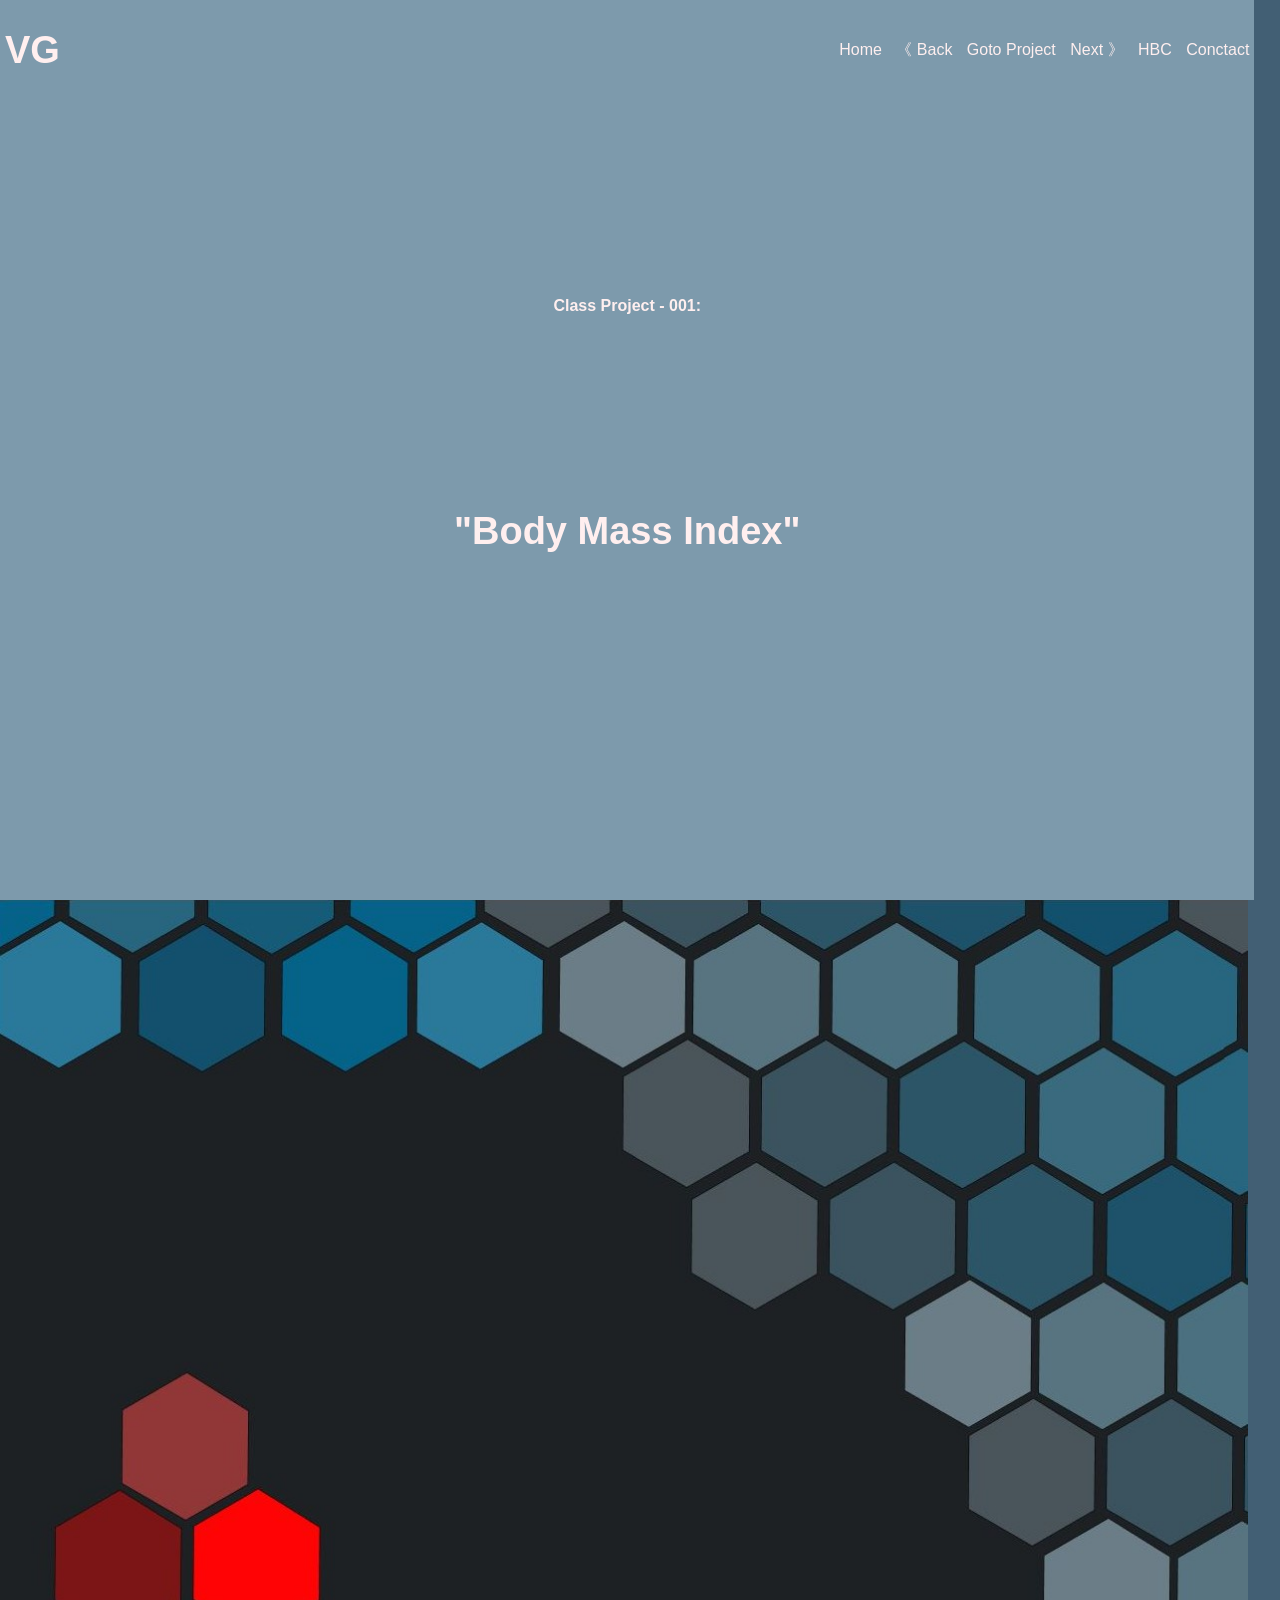
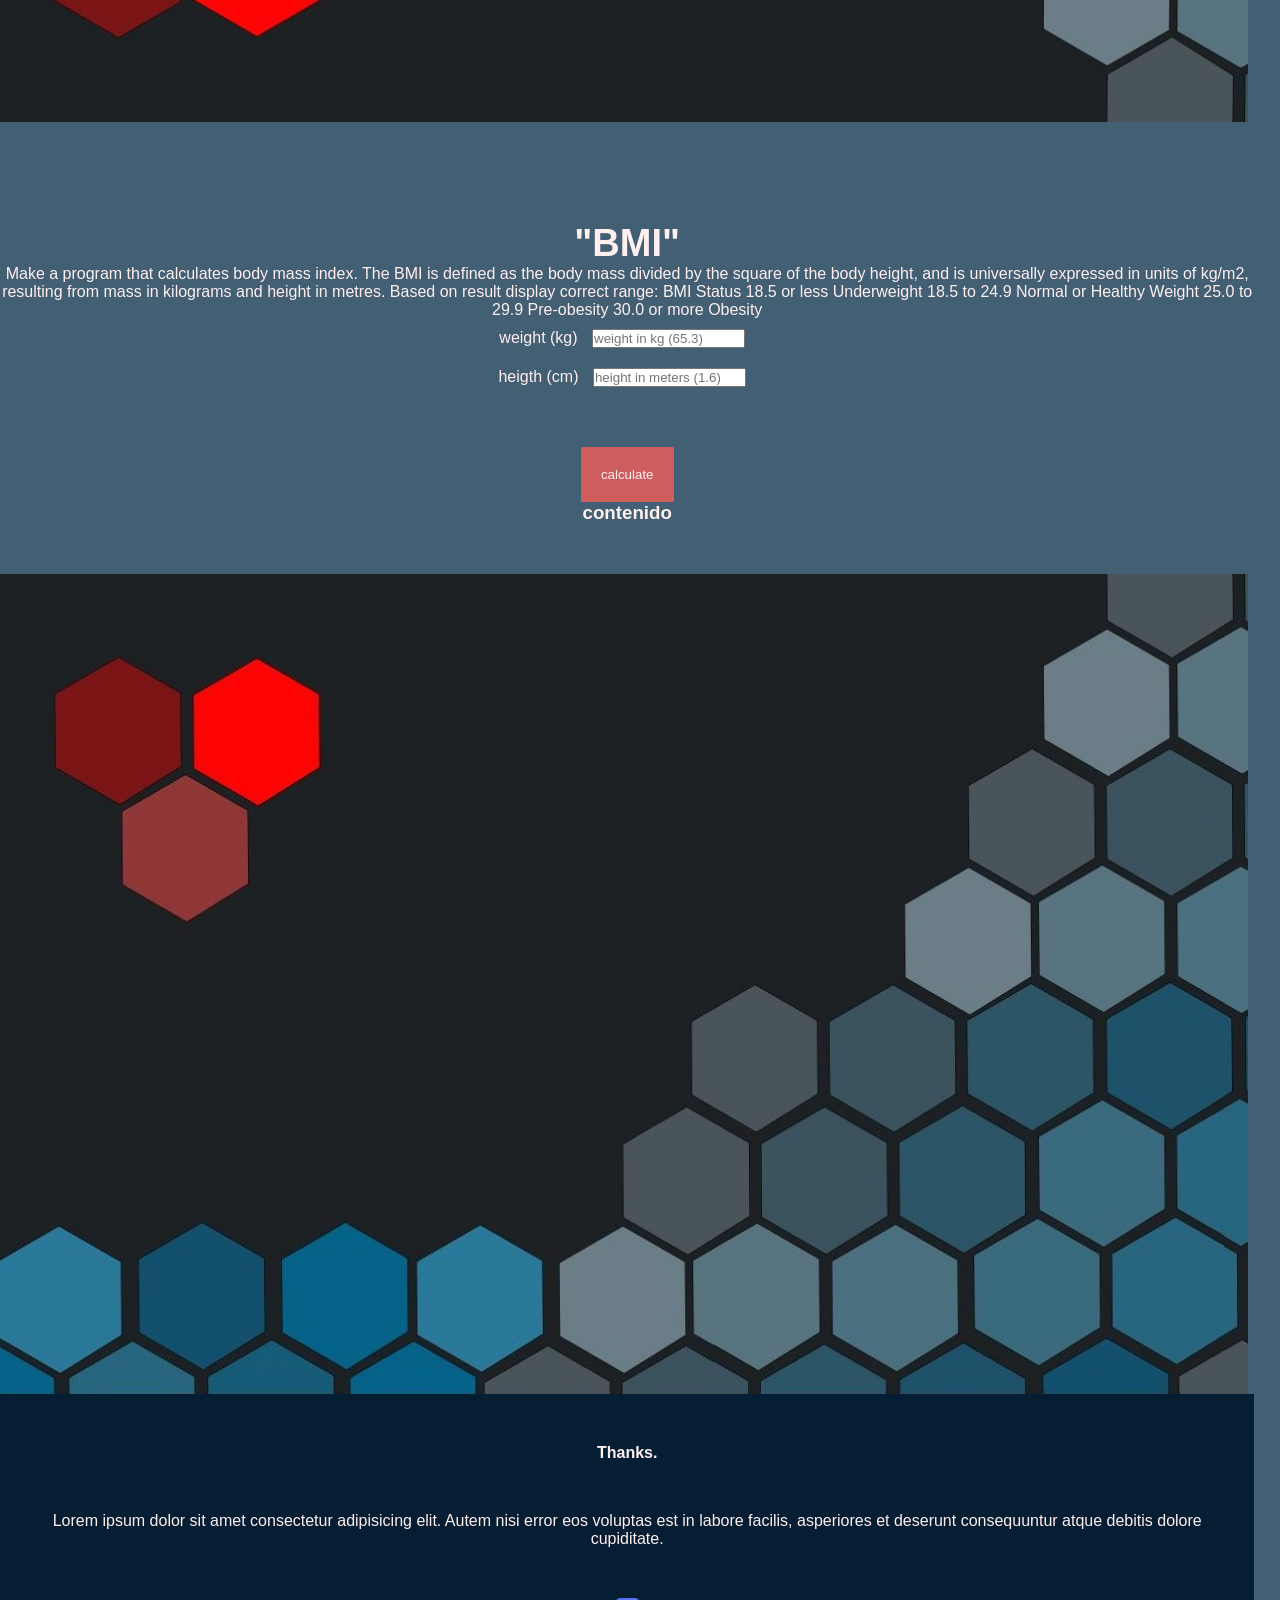
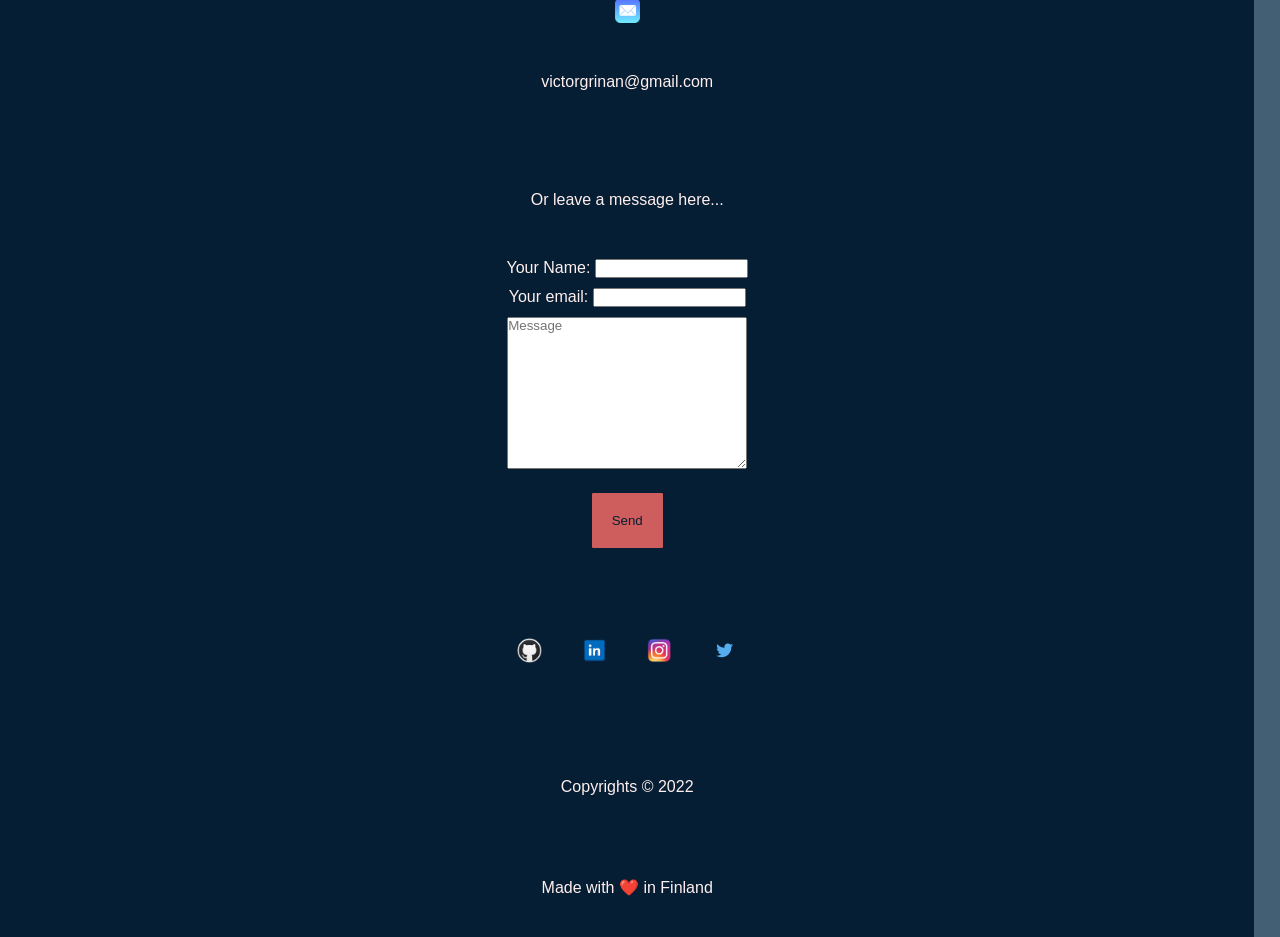
==== commit d6f40fa4: "fixed the bug" ====
--- a/index.html
+++ b/index.html
@@ -24,7 +24,7 @@
                 </a>
             -->
             </div> 
-            <nav class="responsive">
+            <nav>
 
                 <button id="mobileButton">
                     
@@ -75,17 +75,17 @@
 
                     <div>
                         <label for="weight"> weight (kg)</label>
-                        <input type="number" id="weight" placeholder="weight in kg (65.3)" min="0">
+                        <input type="number" id="weight" placeholder="weight in kg (65.3)">
                     </div>   
                     
                     <div>
                         <label for="height"> heigth (cm)</label>
-                        <input type="number" id="height" placeholder="height in meters (1.6)" min="0">
+                        <input type="number" id="height" placeholder="height in meters (1.6)">
                     </div>
                     
                     <button id="calculate" onclick="calculate();" > calculate</button>
                                        
-                    <h3><p id="solution"></p></h3>
+                    <h3><p id="solution">contenido</p></h3>
 
             </article>
 
